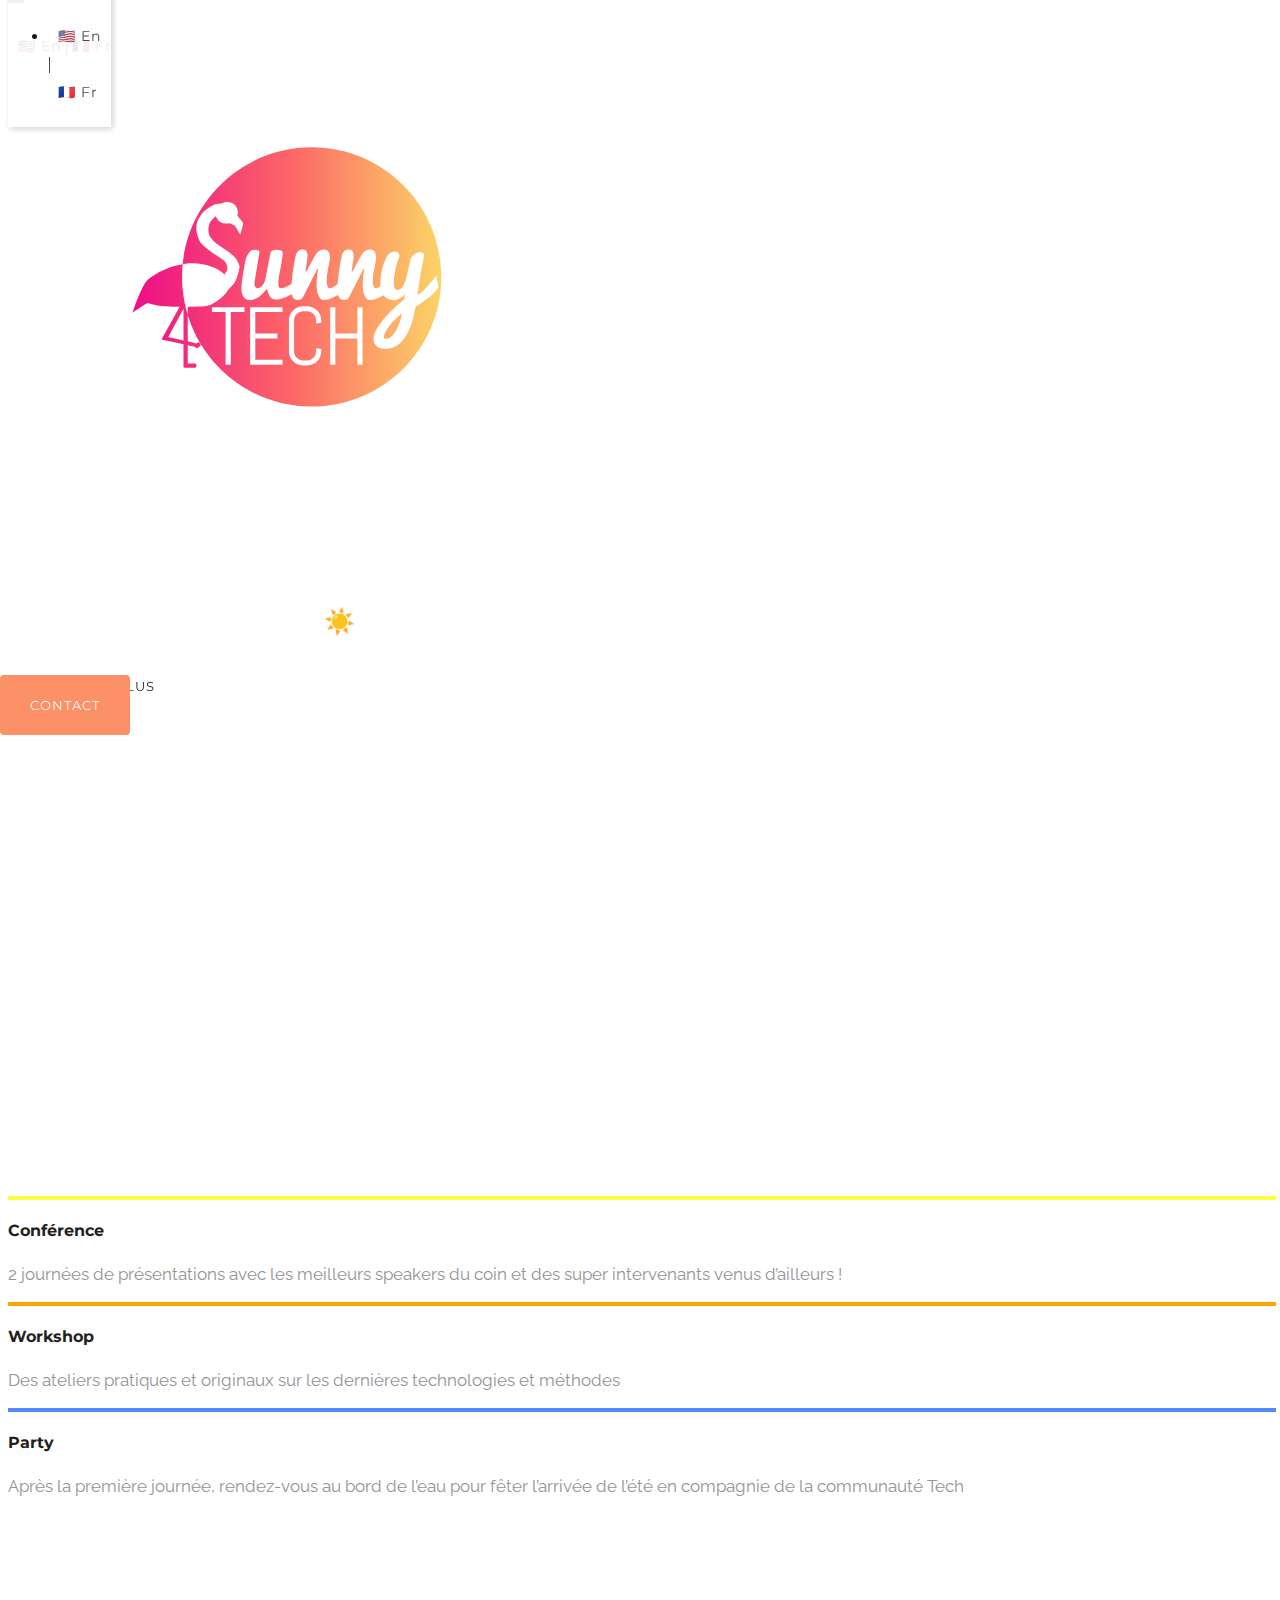
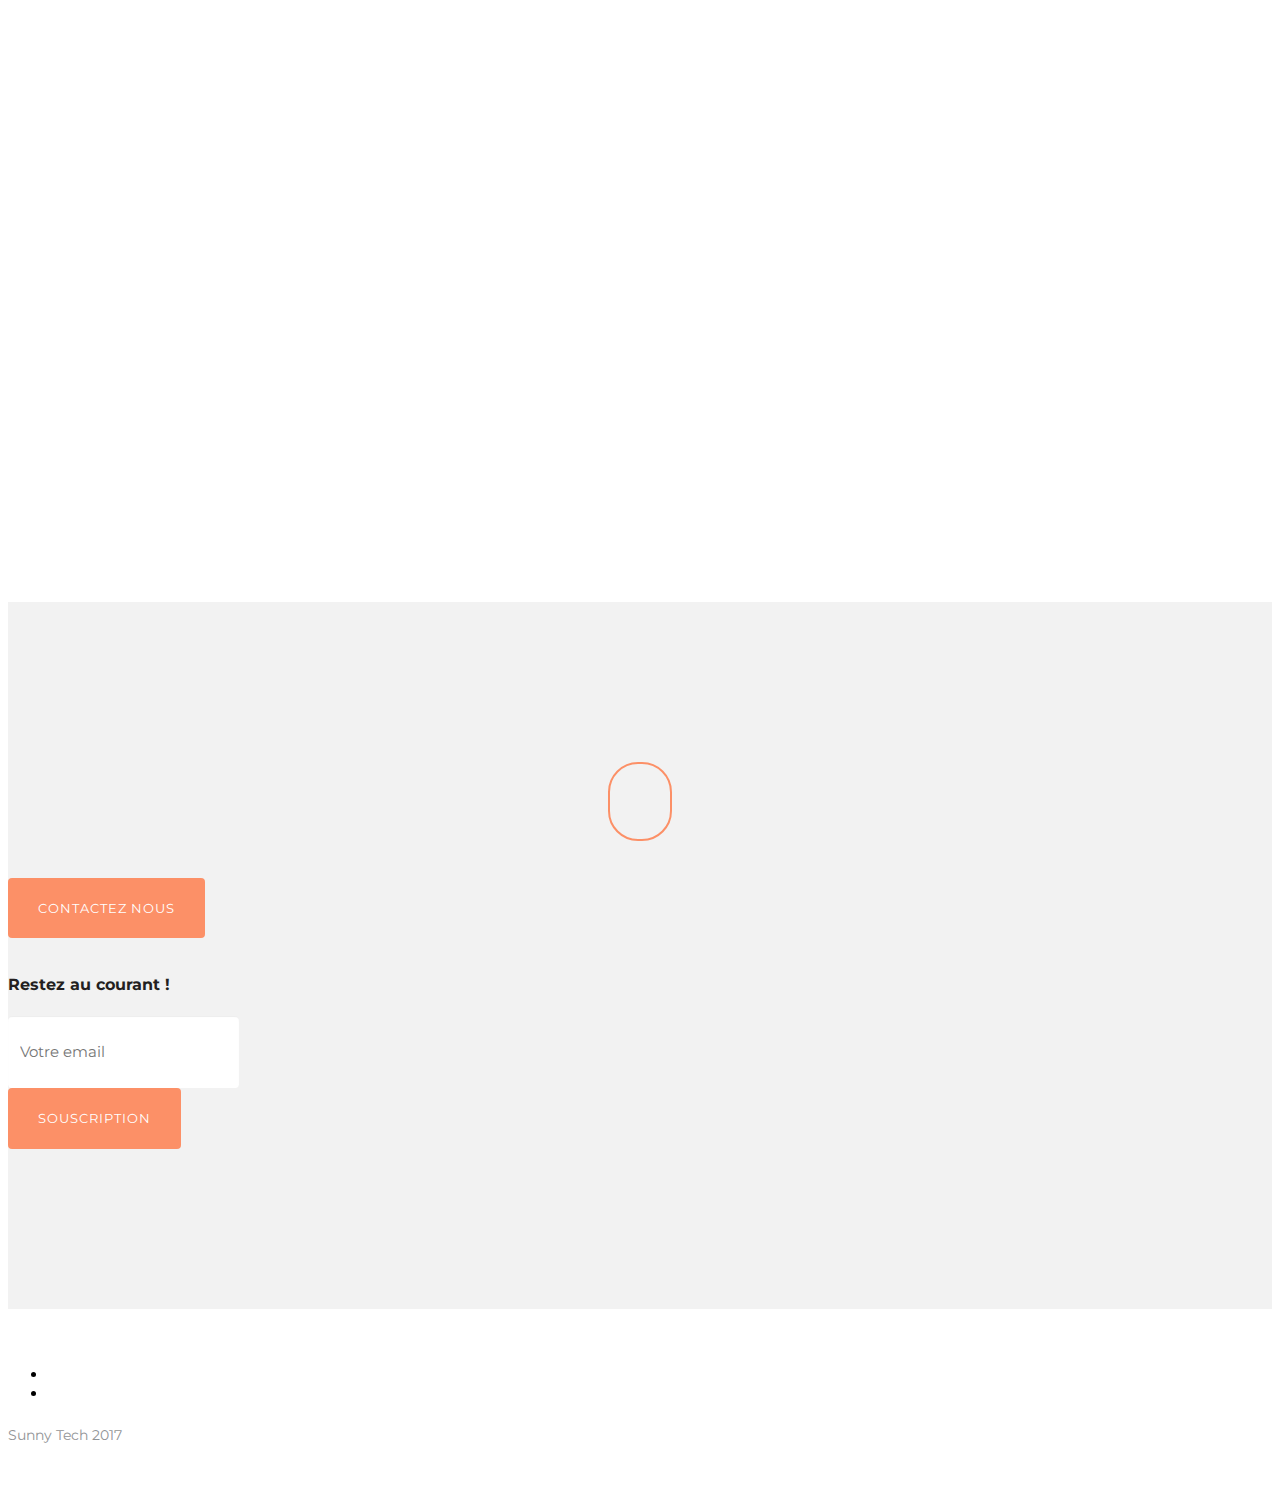
==== index.html @ 7f662dfb "Remove scrolling mouse icon" ====
<!DOCTYPE html>
<html lang="fr"><head>
  <meta charset="utf-8">
  <title>Sunny Tech 2018</title>
  <meta name="keywords" content="">
  <meta name="description" content="">
  <meta name="viewport" content="width=device-width, initial-scale=1.0, maximum-scale=1.0, user-scalable=no">

  <meta property="og:title" content="Sunny Tech Event">
	<meta property="og:type" content="website">
	<meta property="og:url" content="">
	<meta property="og:site_name" content="">
	<meta property="og:description" content="">

  <!-- Styles -->
  <link rel="stylesheet" href="css/font-awesome.min.css">
  <link rel="stylesheet" href="css/animate.css">
  <link href='http://fonts.googleapis.com/css?family=Raleway:400,100,200,300,500,600,700,800,900|Montserrat:400,700' rel='stylesheet' type='text/css'>


  <link rel="stylesheet" href="css/bootstrap.min.css">
  <link rel="stylesheet" href="css/main.css">

  <script src="js/modernizr-2.7.1.js"></script>

</head>

<body>


    <div class="navbar navbar-inverse navbar-fixed-top">
      <div class="container">
        <div class="navbar-header">
          <button type="button" class="navbar-toggle" data-toggle="collapse" data-target=".navbar-collapse">
            <span class="icon-bar"></span>
            <span class="icon-bar"></span>
            <span class="icon-bar"></span>
          </button>
          <a class="logo" href="index.html"><img height="72px" src="img/sunny-tech-logo-version1.svg" alt="Logo"></a>
        </div>
        <div class="navbar-collapse collapse">
          <ul class="nav navbar-nav navbar-right" style="margin-top:13px">
            <li><a href="#lang-en" class="link" onclick="window.lang.change('en'); return false;">🇺🇸 En</a> | <a  class="link" href="#lang-fr" onclick="window.lang.change('fr'); return false;">🇫🇷 Fr</a></li>
          </ul>
        </div><!--/.navbar-collapse -->
      </div>
    </div>

    <header>
      <div class="container">
        <div class="row">
          <div class="col-xs-6">
          </div>
          <div class="col-xs-6 signin text-right navbar-nav">
            <a href="#lang-en"  class="link" onclick="window.lang.change('en'); return false;">🇺🇸 En</a> | <a  class="link" href="#lang-fr" onclick="window.lang.change('fr'); return false;">🇫🇷 Fr</a>
          </div>
        </div>

        <div class="row header-info">
          <div class="col-sm-10 col-sm-offset-1 text-center">

            <a href="index.html"><img class="main-logo" src="img/sunny-tech-logo-version1.svg" alt="Logo" width="600px" height="500px" style="margin-top: -50px; filter: drop-shadow(0px 0px 14px rgba(255,255,255, 0.6));"></a>
            <br />
            <p lang="fr" class="lead wow fadeIn value-proposition" data-wow-delay="0.5s" data-lang-token="value-proposition">Une conférence conviviale dédiée à la découverte et aux passionnés de la tech</p>
            <p lang="fr" class="lead wow fadeIn value-proposition" data-wow-delay="0.5s" data-lang-token="conf-date">28-29 juin 2018, Montpellier ☀️</p>
            <br />

            <div class="row">
              <div class="col-md-8 col-md-offset-2 col-sm-10 col-sm-offset-1">
                <div class="row">
                  <div class="col-xs-6 text-right wow fadeInUp" data-wow-delay="1s">
                    <a lang="fr" href="#main-info" data-lang-token="more-info" class="btn btn-secondary btn-lg scroll">En savoir plus</a>
                  </div>
                  <div class="col-xs-6 text-left wow fadeInUp" data-wow-delay="1.4s">
                    <a lang="fr" href="#invite" data-lang-token="contact" class="btn btn-primary btn-lg scroll">Contact</a>
                  </div>
                </div><!--End Button Row-->
              </div>
            </div>

          </div>
        </div>
      </div>
    </header>

    <section id="main-info" class="pad-xl">
	    <div class="container">
		    <div class="row">
			    <div class="col-sm-4 wow fadeIn" data-wow-delay="0.4s">
				    <hr class="line yellow">
            <h3 lang="fr" data-lang-token="conf">Conférence</h3>
				    <p lang="fr" data-lang-token="conf-text">2 journées de présentations avec les meilleurs speakers du coin et des super intervenants venus d’ailleurs !</p>
			    </div>
			    <div class="col-sm-4 wow fadeIn" data-wow-delay="0.8s">
				    <hr  class="line orange">
				    <h3 lang="fr" data-lang-token="workshop">Workshop</h3>
				    <p lang="fr" data-lang-token="workshop-text">Des ateliers pratiques et originaux sur les dernières technologies et méthodes</p>
			    </div>
			    <div class="col-sm-4 wow fadeIn" data-wow-delay="1.2s">
				    <hr  class="line blue">
				    <h3 lang="fr" data-lang-token="party">Party</h3>
				    <p lang="fr" data-lang-token="party-text">Après la première journée, rendez-vous au bord de l’eau pour fêter l’arrivée de l’été en compagnie de la communauté Tech</p>
			    </div>
		    </div>
	    </div>
    </section>


    <section id="cfp" class="pad-lg">
      <div class="container">
        <div class="row margin-40">
          <div class="col-sm-8 col-sm-offset-2 text-center">
            <h2 lang="fr" data-lang-token="cfp" class="white">CFP</h2>
            <p lang="fr" data-lang-token="cfp-text" class="white">Coming soon.</p>
          </div>
        </div>
      </div>
    </section>


    <section id="invite" class="pad-lg light-gray-bg">
      <div class="container">
        <div class="row">
          <div class="col-sm-8 col-sm-offset-2 text-center">
            <i class="fa fa-envelope-o margin-40"></i>
            <br />

            <div class="row">
              <div class="col-sm-8 col-sm-offset-2 col-md-6 col-md-offset-3">
                <a lang="fr" href="mailto:contact@sunnytech.io" class="btn btn-primary btn-lg scroll" data-lang-token="contact-us">Contactez nous</a>
              </div>
            </div><!--End Form row-->

            <br />
            <br />

            <div class="row">


                <h3 lang="fr" data-lang-token="news" class="black">Restez au courant !</h2>


                <form method="post" id="mc-embedded-subscribe-form" name="mc-embedded-subscribe-form" class="validate" target="_blank">

                  <div id="mc_embed_signup1" class="col-xs-12 col-sm-6 col-sm-offset-1 ">
                      <div id="mc_embed_signup_scroll">
                        <input type="email" value="" name="EMAIL" class="email form-control" id="mc-email" placeholder="Votre email" required>
                        <!-- real people should not fill this in and expect good things - do not remove this or risk form bot signups-->
                        <div style="position: absolute; left: -5000px;" aria-hidden="true">
                          <input type="text" name="b_bc52bec3c758ad9f9e5b5bce7_d9ed0e9aab" tabindex="-1" value="">
                        </div>
                      </div>
                  </div>


                  <div id="mc_embed_signup2" class="col-xs-12 col-sm-4 ">
                    <input type="submit" lang="fr" class="btn btn-primary btn-lg" value="Souscription" name="subscribe" id="mc-embedded-subscribe">
                  </div>

                  <div id="result" class="col-xs-12 col-sm-10 col-sm-offset-1" style="display:none;"></div>

                </form>

                <!--End mc_embed_signup-->
              </div><!--End Form row-->
            </form>
          </div>
        </div>
      </div>
    </section>

    <footer>
      <div class="container">

        <div class="row">
          <div class="col-sm-8 margin-20">
            <ul class="list-inline social">
              <li><a href="#"><i class="fa fa-twitter"></i></a></li>
              <li><a href="#"><i class="fa fa-facebook"></i></a></li>
            </ul>
          </div>

          <div class="col-sm-4 text-right">
            <p><small>Sunny Tech 2017<br>
          </div>
        </div>

      </div>
    </footer>


    <!-- Javascript
    ================================================== -->
    <!-- Placed at the end of the document so the pages load faster -->
    <script src="https://ajax.googleapis.com/ajax/libs/jquery/1.11.0/jquery.min.js"></script>
    <script src="js/jquery-lang.js" charset="utf-8" type="text/javascript"></script>
    <script src="js/wow.min.js"></script>
    <script src="js/bootstrap.min.js"></script>
    <script src="js/jquery.ajaxchimp.js"></script>
    <script src="js/main.js"></script>

    <script type="text/javascript">
      // Create language switcher instance
      var lang = new Lang();
      lang.dynamic('en', 'js/langpacks/en.json');
      lang.init({
        defaultLang: 'fr'
      });
    </script>

    </body>
</html>
---- css/main.css ----
/*!
 * SNOW Landing Page Theme
 *
 * Created by Visual Soldiers
 * Visit us at http://www.visualsoldiers.com
 *
 * Handcrafted with love in Atlanta!
 */


/* ==========================================================================
   Global styles
   ========================================================================== */
h1, h2, h3, h4, h5, h6, p, .btn, .navbar-nav a, .form-control, .list-inline, small, #pricing {
  font-family: 'Montserrat', sans-serif;
}

p, .lead {
	font-family: 'Raleway', sans-serif;
}

h1 {
  font-size: 55px;
  line-height: 55px;
  letter-spacing: -1px;
  color: #ffffff;
  font-weight: 700;
}

h2 {
  font-size: 40px;
  line-height: 40px;
  etter-spacing: -0.5px;
  color: #ffffff;
  font-weight: 700;
}

h3 {
  font-size: 16px;
  line-height: 30px;
  letter-spacing: 0px;
  color: #231f20;
  font-weight: 700;
}

.lead {
  font-size: 21px;
  line-height: 26px;
  color: #ffffff;
  font-weight: 400;
}

p {
  font-size: 17px;
  line-height: 22px;
  color: #929496;
  font-weight: 400;
}

/*------------------Utilities---------------------*/
a {
  color: inherit;
  font-weight: inherit;
  font-size: inherit;
  text-decoration: none;
}

a:hover, a:focus {
  text-decoration: none;
  color: #231f20;
  -webkit-transition: all 0.35s ease-in-out;
  -moz-transition: all 0.35s ease-in-out;
  -o-transition: all 0.35s ease-in-out;
  transition: all 0.35s ease-in-out;
}

.fa-lg {
  font-size: 1.33333em;
  line-height: 0.75em;
  vertical-align: -10%;
}

::selection {
	background: #231f20; /* Safari */
	color: #FFFFFF;
}
::-moz-selection {
	background: #231f20; /* Firefox */
	color: #FFFFFF;
}


/*------------------Buttons---------------------*/
.btn:focus {
  outline: 0px auto -webkit-focus-ring-color;
  outline: none;
}

.btn {
  text-transform: uppercase;
  border-radius: 4px;
  border: none;
}

.btn-lg {
  font-size: 13px;
  line-height: 1.33;
  padding: 22px 30px;
  font-weight: 400;
  letter-spacing: 1px;
}

.btn-sm {
  font-size: 11px;
  line-height: 1.33;
  padding: 10px 18px;
  font-weight: 400;
}

.btn-wide {
  width: 100%;
  font-size: 13px;
  line-height: 1.33;
  padding: 18px 28px;
  font-weight: 400;
  letter-spacing: 1px;
}

.btn-primary {
  background-color:#fc9067;
  color: #ffffff;
  -webkit-transition: all 0.35s ease-in-out;
  -moz-transition: all 0.35s ease-in-out;
  -o-transition: all 0.35s ease-in-out;
  transition: all 0.35s ease-in-out;
}

.btn-primary:hover, .btn-primary:focus, .btn-primary:active, .btn-primary.active {
  background-color: #ca7252;
  color: #ffffff;
}

.btn-secondary {
  background-color: #ffffff;
  color: #231f20;
  -webkit-transition: all 0.35s ease-in-out;
  -moz-transition: all 0.35s ease-in-out;
  -o-transition: all 0.35s ease-in-out;
  transition: all 0.35s ease-in-out;
}

.btn-secondary:hover, .btn-secondary:focus, .btn-secondary:active, .btn-secondary.active {
  background-color: #ededed;
  color: #231f20;
}




/*-----------------Margins------------------*/
.margin-0 {
    margin-bottom: 0 !important;
}
.margin-10 {
    margin-bottom: 10px !important;
}
.margin-15 {
    margin-bottom: 15px !important;
}
.margin-20 {
    margin-bottom: 20px !important;
}
.margin-30 {
    margin-bottom: 30px !important;
}
.margin-40 {
    margin-bottom: 40px !important;
}
.margin-50 {
    margin-bottom: 50px !important;
}
.margin-60 {
    margin-bottom: 60px !important;
}
.margin-70 {
    margin-bottom: 70px !important;
}
.margin-80 {
    margin-bottom: 80px !important;
}
.margin-90 {
    margin-bottom: 90px !important;
}
.margin-100 {
    margin-bottom: 100px !important;
}


/*-----------------Colors------------------*/

.black {
  color: #231f20;
}

.blue {
  color: #fc9067;
}

.white {
  color: #ffffff;
}

.black-bg {
  background: #231f20;
}

.blue-bg {
  background: #fc9067;
}

.white-bg {
  background: #ffffff;
}

.purple-bg {
	background: #6d3f96;
}



/* ==========================================================================
   Nav Styles
   ========================================================================== */

.navbar {
    border: 0px solid rgba(0, 0, 0, 0);
    box-shadow: 2px 2px 6px 0px rgba(0, 0, 0, 0.2);
    background: #ffffff;
    opacity: 0.9;
    margin: auto;
    min-height: 72px;
    padding-top: 0px;
    position: fixed;
    top: -72px;
    transition: top 0.4s ease 0s;
}

.navbar.open {
    top: 0;
}

.navbar-inverse .navbar-nav > li > a, .navbar-nav a {
    color: #333;
    font-size: 14px;
    letter-spacing: 1px;
}

.navbar-inverse .navbar-nav > li > a:hover {
    color: #666;
    opacity: 0.6;
}

.nav > li > a {
    position: relative;
    display: block;
    padding: 10px 10px;
}

.navbar-inverse .navbar-collapse, .navbar-inverse .navbar-form {
    border-color: #fc9067;
}

.navbar-inverse .navbar-toggle {
    border-color: transparent;
}



/* ==========================================================================
   Main styles
   ========================================================================== */
header {
  background: url(../img/mtp2.jpg) no-repeat center center;
  width: 100%;
  padding: 20px 10px 60px 10px;
  height: 100vh;
  overflow: hidden;
  background-size: cover;
  -webkit-background-size: cover;
  -moz-background-size: cover;
  -o-background-size: cover;
}

.header-info {
  position: absolute;
  width: 100%;
  left: 0;
  right: 0;
  margin-left: 0px;
  margin-top: 3%;
}

.signin {
  padding-top: 9px;
}

.main-logo {
  margin-top: -50px;
  filter: drop-shadow(0px 0px 14px rgba(255,255,255, 0.6));
}

.value-proposition {
  margin-top:10px;
  font-size: 25px;
}


.mouse-icon {
    border: 2px solid #fff;
    border-radius: 16px;
    display: block;
    height: 50px;
    margin: -100px auto 50px;
    position: relative;
    width: 30px;
    z-index: 10;
}
.mouse-icon .scroll {
    animation-delay: 0s;
    animation-duration: 1s;
    animation-iteration-count: infinite;
    animation-name: scrolling;
    animation-play-state: running;
    animation-timing-function: linear;
}
.mouse-icon .scroll {
    background: #fff none repeat scroll 0 0;
    border-radius: 10px;
    height: 10px;
    margin-left: auto;
    margin-right: auto;
    position: relative;
    top: 4px;
    width: 4px;
}
@keyframes scrolling {
0% {
    opacity: 0;
    top: 5px;
}
30% {
    opacity: 1;
    top: 10px;
}
100% {
    opacity: 0;
    top: 25px;
}
}

.pad-xl {
	padding: 200px 0px;
}

.pad-lg {
	padding: 160px 0px;
}

.pad-sm {
	padding: 80px 0px;
}

.pad-xs {
	padding: 30px 0px;
}



#be-the-first {
  background: url(../img/be-the-first-bg.jpg) #231f20 no-repeat center center fixed;
  min-height: 300px;
  -webkit-background-size: cover;
  -moz-background-size: cover;
  -o-background-size: cover;
  background-size: cover;
}

hr.line {
	width: 100%;
	border: 2px solid;
}

.orange {
	border-color: #fda603;
	color: #fda603;
}

.blue {
	border-color: #5489fd;
	color: #5489fd
}

.yellow {
	border-color: #fcff43;
	color: #fcff43;
}

.iphone {
    position: relative;
    height: 200px;
}

.iphone img {
    margin: 0 auto;
    position: absolute;
    left: 0;
    right: 0;
    width: 100%;
    max-width: 440px;
}


#invite {
  background: #f2f2f2;
}

.fa-envelope-o {
  color: #fc9067;
  font-size: 22px;
  display: block;
  padding-top: 15px;
  width: 60px;
  height: 60px;
  border: 2px solid #fc9067;
  -moz-border-radius: 30px;
  -o-border-radius: 30px;
  -webkit-border-radius: 30px;
  border-radius: 30px;
  margin: auto;
}



.news-container {
  padding: 10px 0px 20px;
  border-bottom: 1px dotted #d9d9d9;
}

.news-img {
  padding-right: 20px;
}

footer {
  background: #ffffff;
  padding: 40px 0px;
}

.social li a:hover {
  opacity: 0.5;
}



/*---------------Pricing Tables-------------------*/


#pricing {
  background: #fc9067;
}

.pricing-container {
  padding-left: 0px;
  padding-right: 0px;
}

.pricing-table {
  background: transparent;
  margin-bottom: 50px;
  margin-top: 0px;
  -webkit-transition: all 0.25s ease-in-out;
  -moz-transition: all 0.25s ease-in-out;
  -o-transition: all 0.25s ease-in-out;
  transition: all 0.25s ease-in-out;
}
.pricing-table.active {
  box-shadow: 0px 0px 12px rgba(41,46,50,0.6);
  position: absolute;
  margin: auto;
  z-index: 200;
  border-top-left-radius: 10px;
  border-top-right-radius: 10px;
}

.pricing-table:hover {
  margin-top: -10px;
  -webkit-transition: all 0.25s ease-in-out;
  -moz-transition: all 0.25s ease-in-out;
  -o-transition: all 0.25s ease-in-out;
  transition: all 0.25s ease-in-out;
}

.pricing-table li {
  padding-left: 20px;
  padding-right: 20px;
}

.headline {
  background: #231f20;
  color: #FFFFFF;
  padding: 10px;
  border-top-left-radius: 10px;
  border-top-right-radius: 10px;
}

.price {
    background: none repeat scroll 0 0 #231f20;
    color: #FFFFFF;
    font-size: 32px;
    font-weight: bold;
    padding-bottom: 20px;
    padding-top: 20px;
}


.pricing-table:hover li.price  {
  background: #303236;
  -webkit-transition: all 0.85s ease-in-out;
  -moz-transition: all 0.85s ease-in-out;
  -o-transition: all 0.85s ease-in-out;
  transition: all 0.85s ease-in-out;
}

.price small {
  font-weight: 300;
  color: #929496;
}

.info {
  padding-top: 20px;
  padding-bottom: 20px;
  font-weight: 300;
  font-size: 13px;
  color: #929496;
  background: #ffffff;
}

.features {
  color: #231f20;
  font-weight: bold;
  padding-top: 12px;
  padding-bottom: 15px;
  border-bottom: 1px dotted #E8EAEA;
  background: #ffffff
}

.features.first {
  border-top: 1px dotted #E8EAEA;
}

.features.last {
  padding-top: 17px;
  padding-bottom: 20px;
}

.features.last a {
	color: #fc9067;
	font-size: 14px;
	letter-spacing: 1px;
}

.pricing-container .btn {
    border-radius: 0;
}




/* ==========================================================================
   Form styles
   ========================================================================== */
.form-control {
    background-color: #FFFFFF;
    background-image: none;
    border: 0px solid transparent;
    border-radius: 4px;
    box-shadow: 0 1px 1px rgba(0, 0, 0, 0.075) inset;
    color: #929496;
    display: block;
    font-size: 15px;
    height: 60px;
    line-height: 1.42857;
    padding: 6px 12px;
    transition: border-color 0.15s ease-in-out 0s, box-shadow 0.15s ease-in-out 0s;
}

.form-control::-moz-placeholder {
    color: #d9d9d9;
    font-size: 15px;
    opacity: 1;
}

.form-control::-webkit-placeholder, .form-control::-o-placeholder {
    color: #d9d9d9;
    font-size: 15px;
    opacity: 1;
}

.form-control::-o-placeholder {
    color: #d9d9d9;
    font-size: 15px;
    opacity: 1;
}


#mc_embed_signup2 {
  margin-top: 20px;
}

/* ==========================================================================
   Mobile styles
   ========================================================================== */

/* Landscape phones and down */
@media (max-width: 480px) {
  .btn-lg {
    font-size: 12.5px;
    line-height: 1.33;
    padding: 16px 13px;
    letter-spacing: 0px;
  }
  .btn-wide {
    width: 100%;
    font-size: 12.5px;
    line-height: 1.33;
    padding: 16px 13px;
    letter-spacing: 0px;
  }
  #be-the-first {
      background-attachment: scroll;
  }
}


/* Landscape phone to portrait tablet */
@media (min-width: 481px) and (max-width: 767px) {

#be-the-first {
      background-attachment: scroll;
  }

}


/* Portrait tablet to landscape and desktop */
@media (min-width: 768px) and (max-width: 991px) {

#be-the-first {
      background-attachment: scroll;
  }

}

/* desktop */
@media (min-width: 768px) {

#mc_embed_signup2 {
  margin-top: 0;
}


}



/* Desktops and laptops ----------- */
@media (min-width: 992px) and (max-width: 1199px) {

}



/* Large screens ----------- */
@media (min-width: 1200px) and (max-width: 3000px) {

}
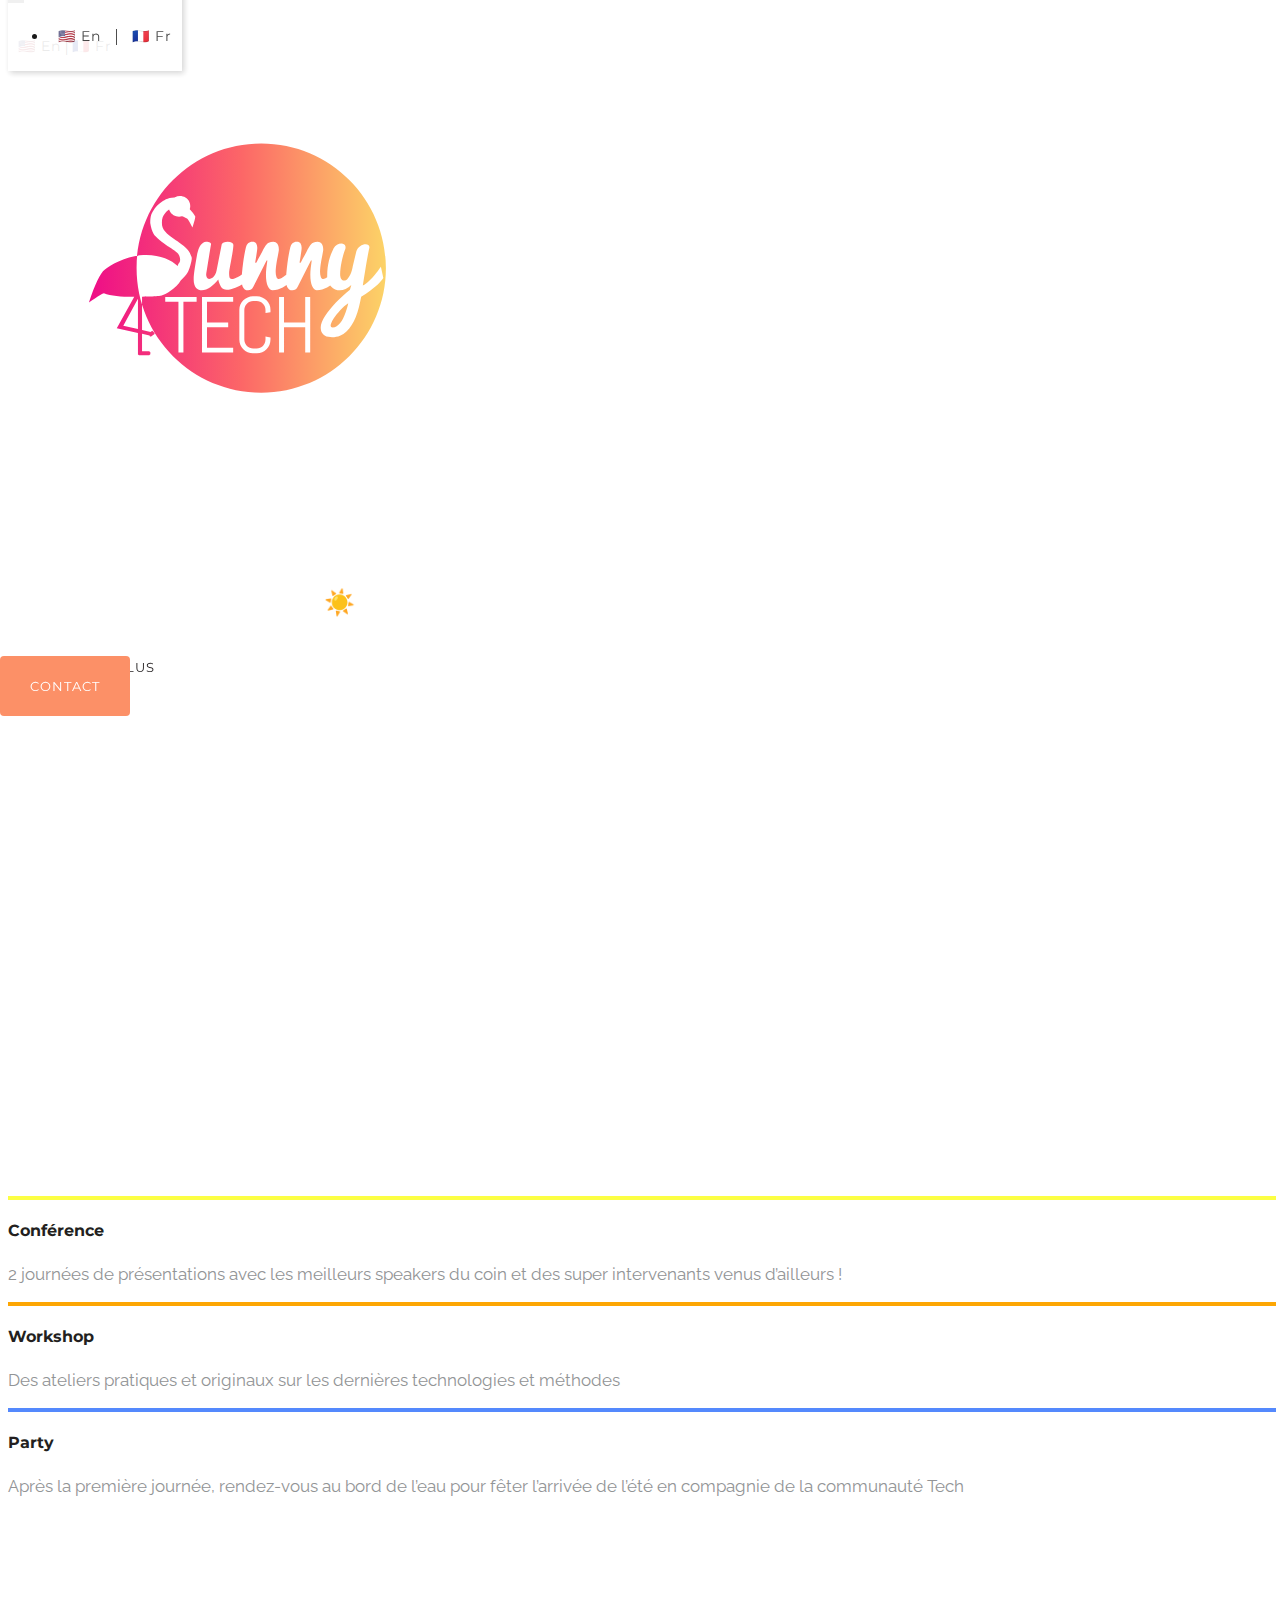
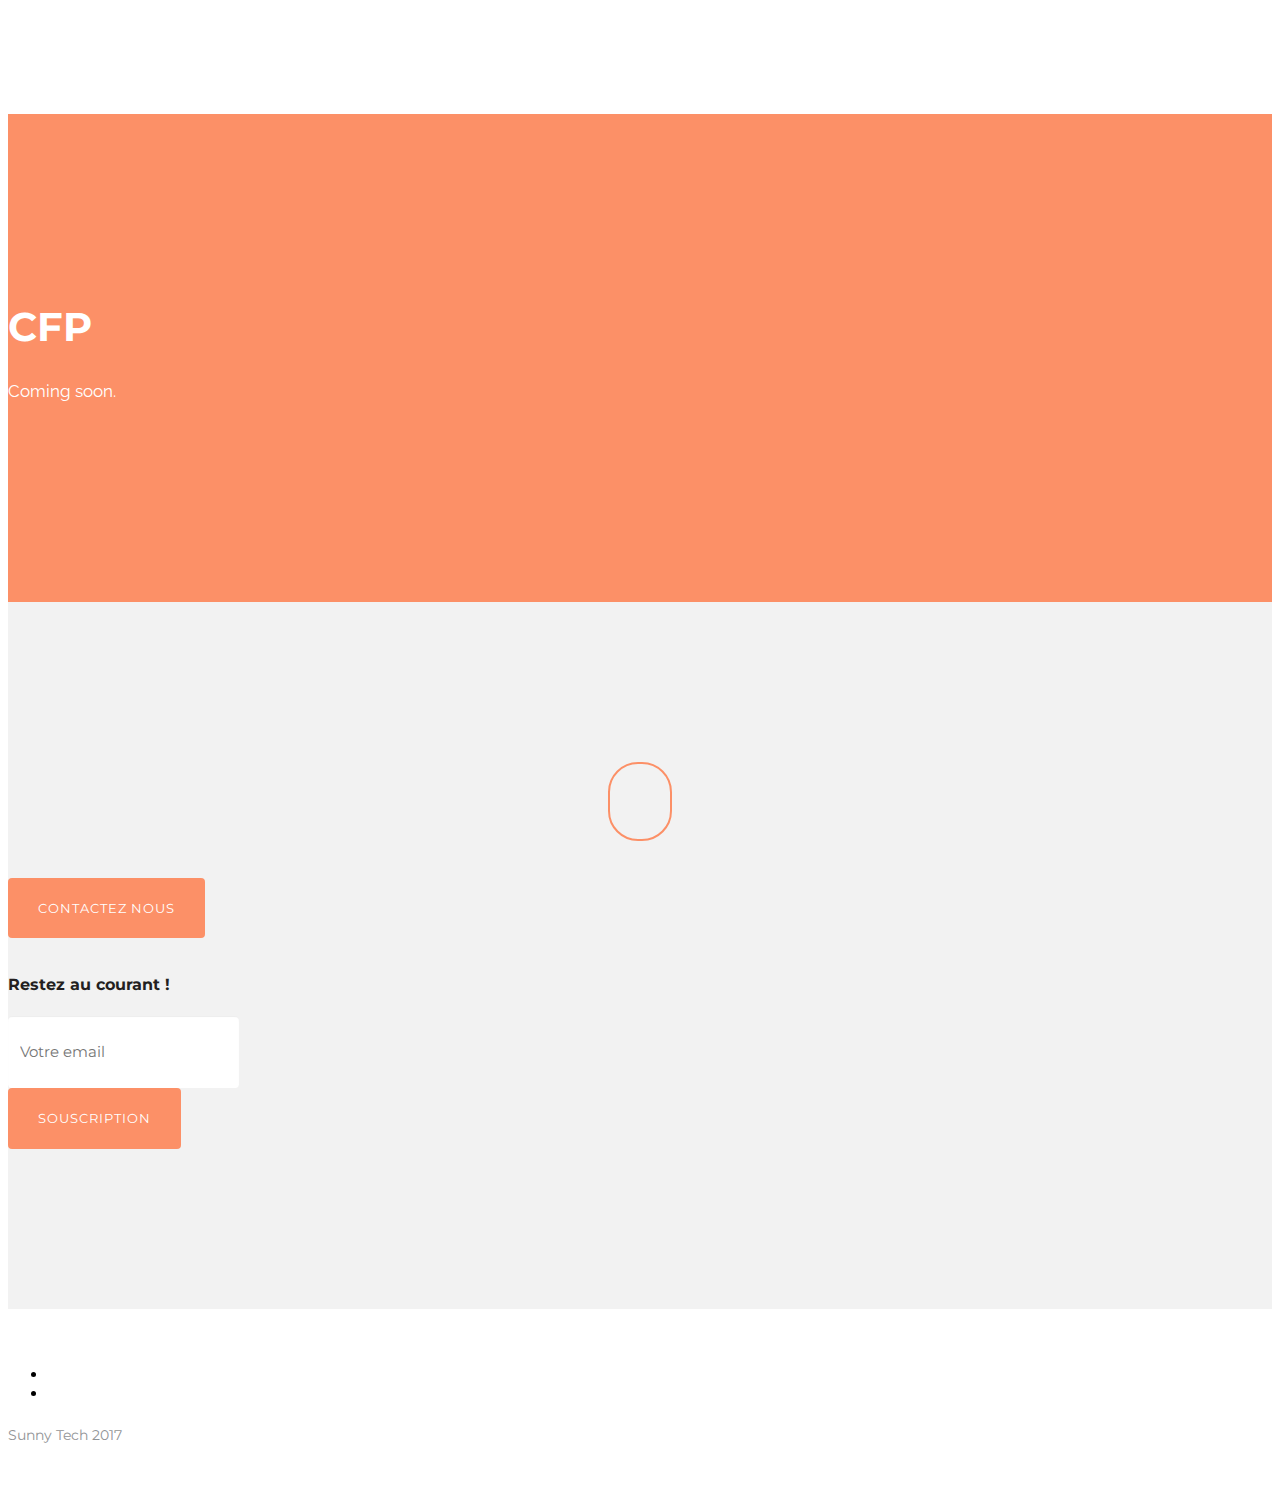
==== commit 8a4677f7: "Fix mobile display" ====
--- a/index.html
+++ b/index.html
@@ -59,7 +59,7 @@
         <div class="row header-info">
           <div class="col-sm-10 col-sm-offset-1 text-center">
 
-            <a href="index.html"><img class="main-logo" src="img/sunny-tech-logo-version1.svg" alt="Logo" width="600px" height="500px" style="margin-top: -50px; filter: drop-shadow(0px 0px 14px rgba(255,255,255, 0.6));"></a>
+            <a href="index.html"><img class="main-logo" src="img/sunny-tech-logo-version1.svg" alt="Logo"style="margin-top: -50px; filter: drop-shadow(0px 0px 14px rgba(255,255,255, 0.6));"></a>
             <br />
             <p lang="fr" class="lead wow fadeIn value-proposition" data-wow-delay="0.5s" data-lang-token="value-proposition">Une conférence conviviale dédiée à la découverte et aux passionnés de la tech</p>
             <p lang="fr" class="lead wow fadeIn value-proposition" data-wow-delay="0.5s" data-lang-token="conf-date">28-29 juin 2018, Montpellier ☀️</p>
--- a/css/main.css
+++ b/css/main.css
@@ -314,6 +314,10 @@
   font-size: 25px;
 }
 
+.link {
+  display: inline-block !important;
+}
+
 
 .mouse-icon {
     border: 2px solid #fff;
@@ -459,6 +463,9 @@
   opacity: 0.5;
 }
 
+#cfp {
+  background: #fc9067;
+}
 
 
 /*---------------Pricing Tables-------------------*/
@@ -688,3 +695,4 @@
 
 
 
+.main-logo { max-width: 500px; width:100%; }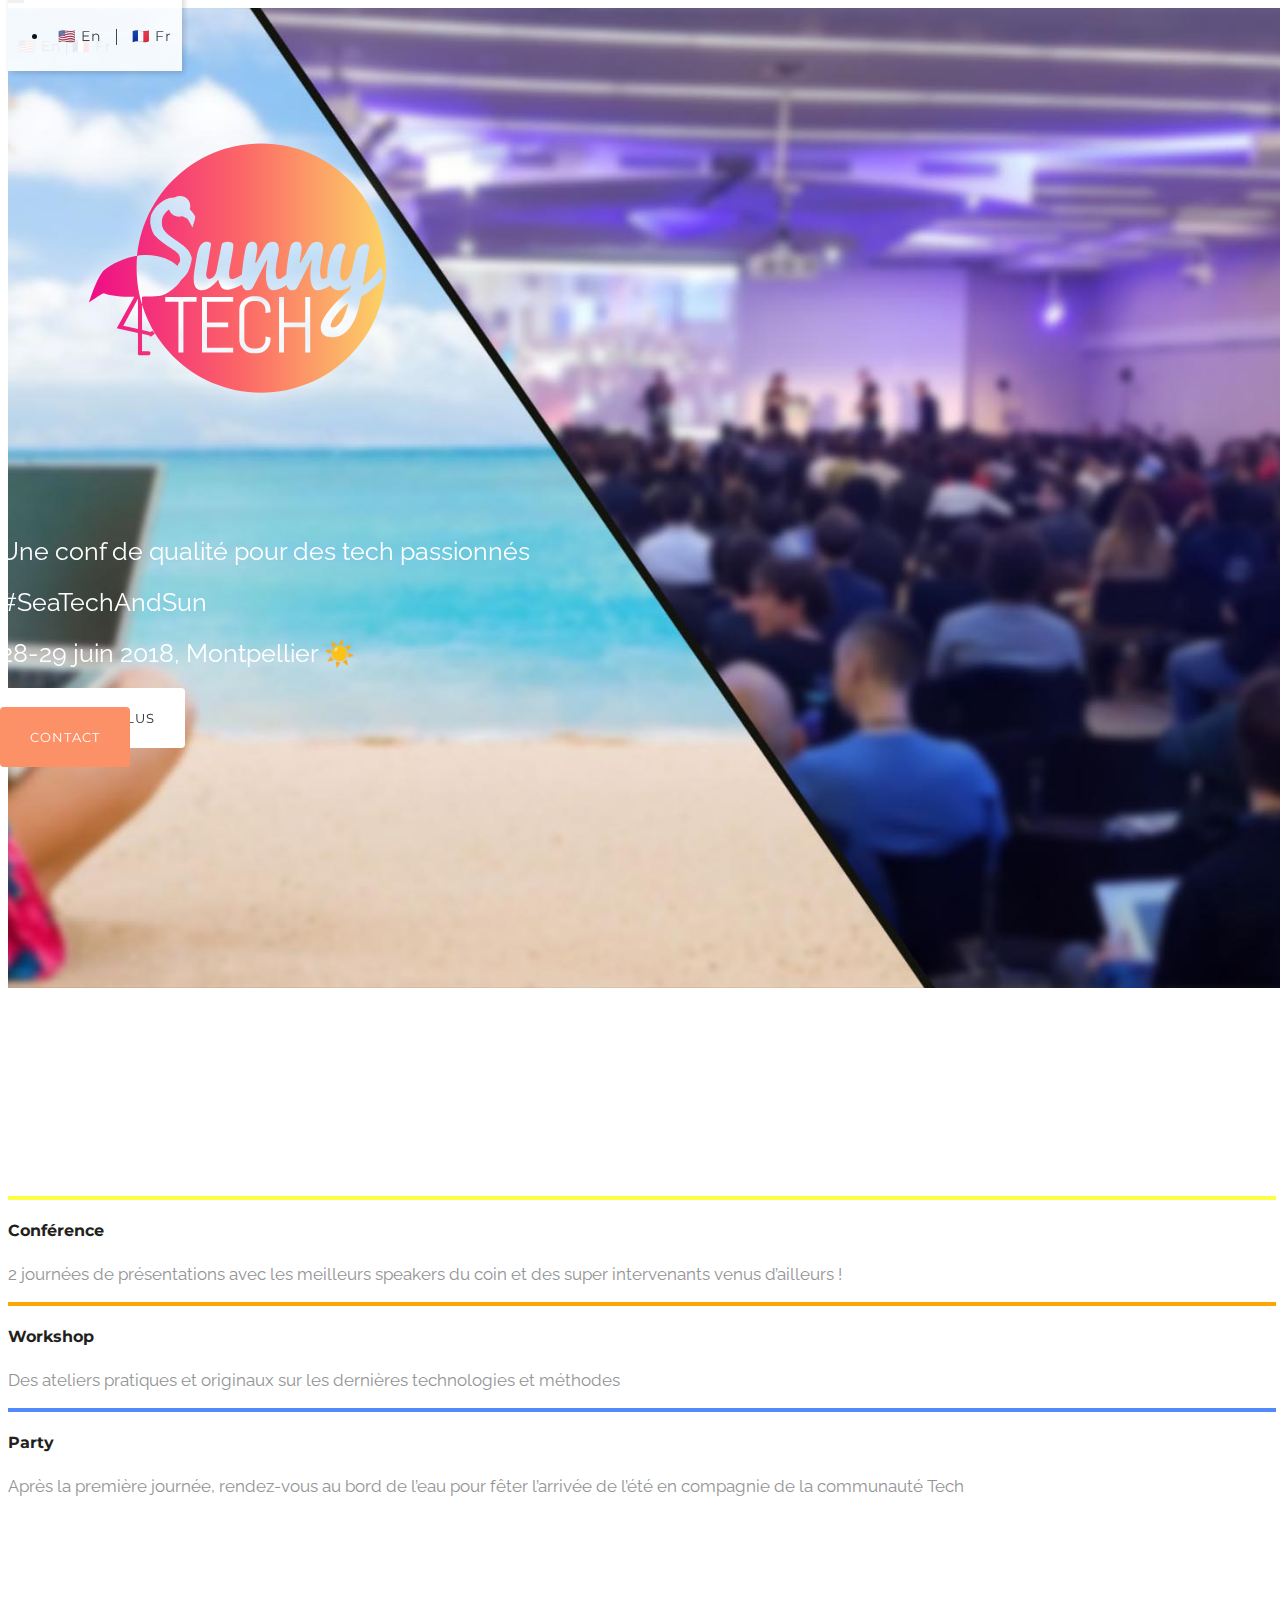
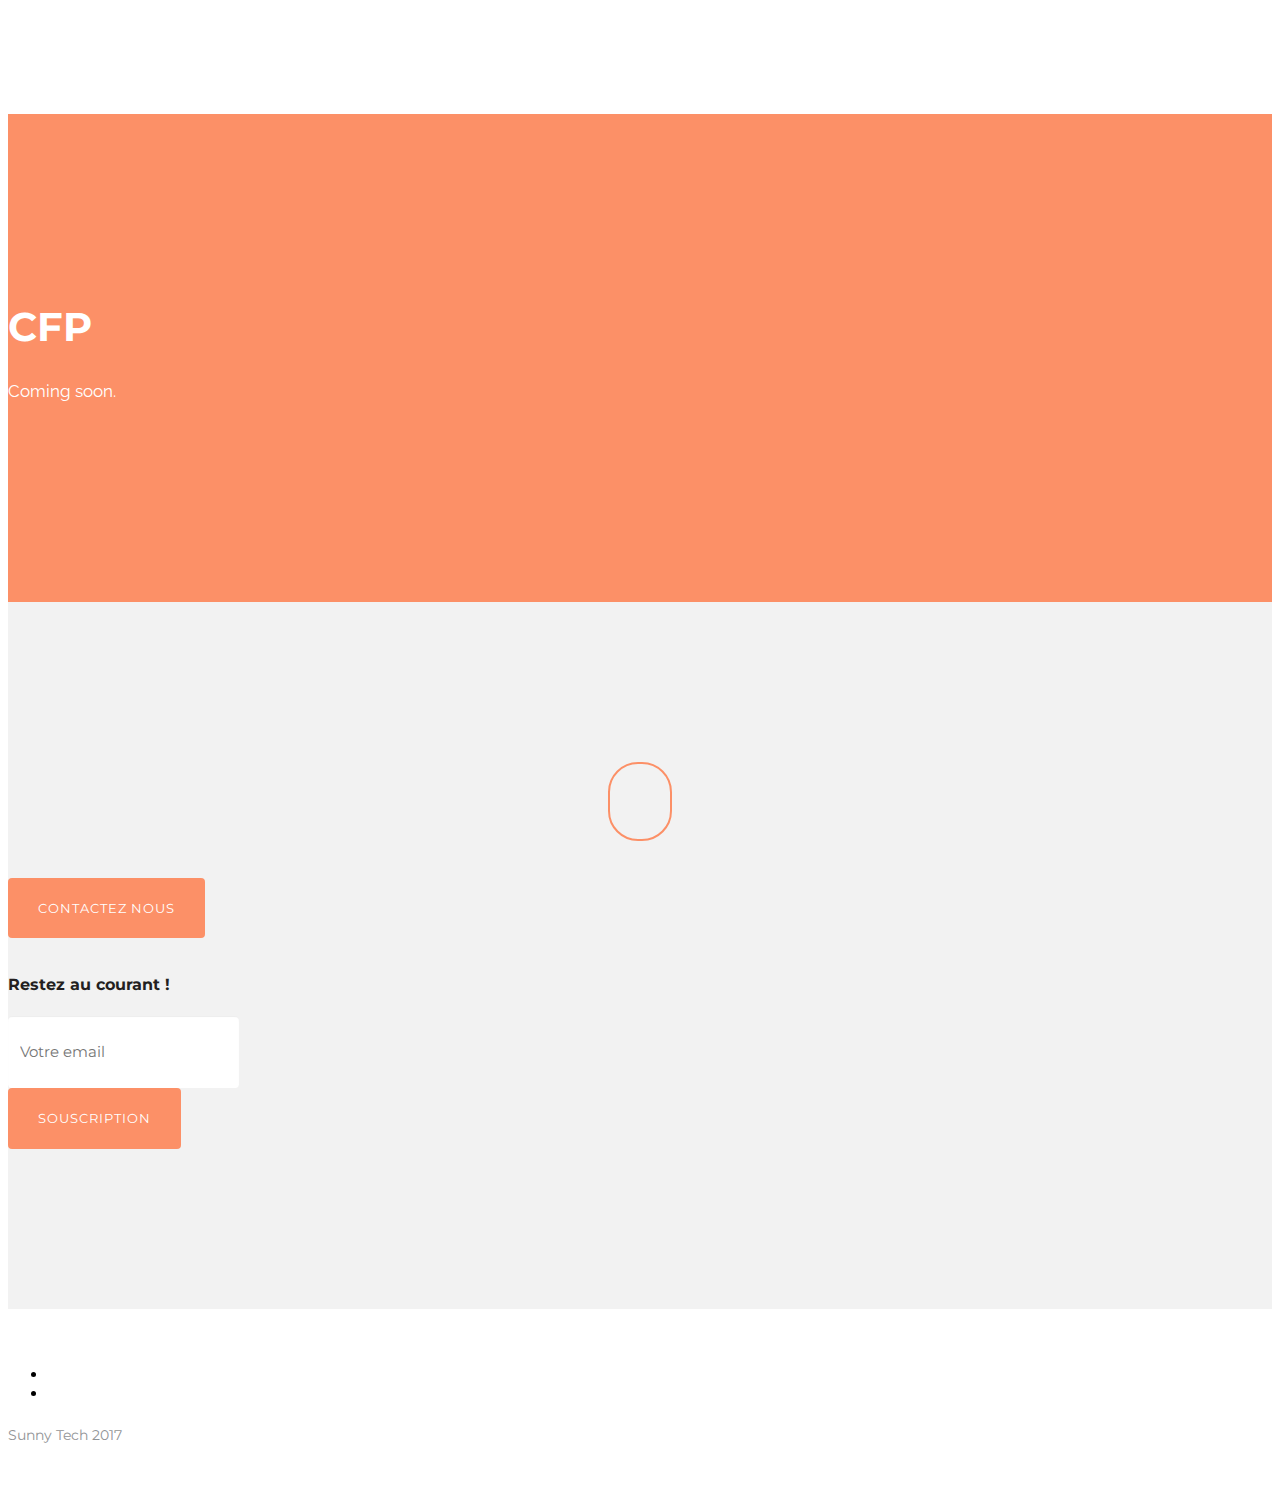
==== commit f43bd2fc: "Change image and baseline" ====
--- a/index.html
+++ b/index.html
@@ -61,8 +61,9 @@
 
             <a href="index.html"><img class="main-logo" src="img/sunny-tech-logo-version1.svg" alt="Logo"style="margin-top: -50px; filter: drop-shadow(0px 0px 14px rgba(255,255,255, 0.6));"></a>
             <br />
-            <p lang="fr" class="lead wow fadeIn value-proposition" data-wow-delay="0.5s" data-lang-token="value-proposition">Une conférence conviviale dédiée à la découverte et aux passionnés de la tech</p>
-            <p lang="fr" class="lead wow fadeIn value-proposition" data-wow-delay="0.5s" data-lang-token="conf-date">28-29 juin 2018, Montpellier ☀️</p>
+            <p lang="fr" class="lead wow fadeIn value-proposition" data-wow-delay="0.2s" data-lang-token="value-proposition">Une conf de qualité pour des tech passionnés</p>
+            <p lang="fr" class="lead wow fadeIn value-proposition" data-wow-delay="0.4s">#SeaTechAndSun</p>
+            <p lang="fr" class="lead wow fadeIn value-proposition" data-wow-delay="0.6s" data-lang-token="conf-date">28-29 juin 2018, Montpellier ☀️</p>
             <br />
 
             <div class="row">
@@ -71,7 +72,7 @@
                   <div class="col-xs-6 text-right wow fadeInUp" data-wow-delay="1s">
                     <a lang="fr" href="#main-info" data-lang-token="more-info" class="btn btn-secondary btn-lg scroll">En savoir plus</a>
                   </div>
-                  <div class="col-xs-6 text-left wow fadeInUp" data-wow-delay="1.4s">
+                  <div class="col-xs-6 text-left wow fadeInUp" data-wow-delay="1.2s">
                     <a lang="fr" href="#invite" data-lang-token="contact" class="btn btn-primary btn-lg scroll">Contact</a>
                   </div>
                 </div><!--End Button Row-->
--- a/css/main.css
+++ b/css/main.css
@@ -280,7 +280,7 @@
    Main styles
    ========================================================================== */
 header {
-  background: url(../img/mtp2.jpg) no-repeat center center;
+  background: url(../img/img3.jpg) no-repeat center center;
   width: 100%;
   padding: 20px 10px 60px 10px;
   height: 100vh;
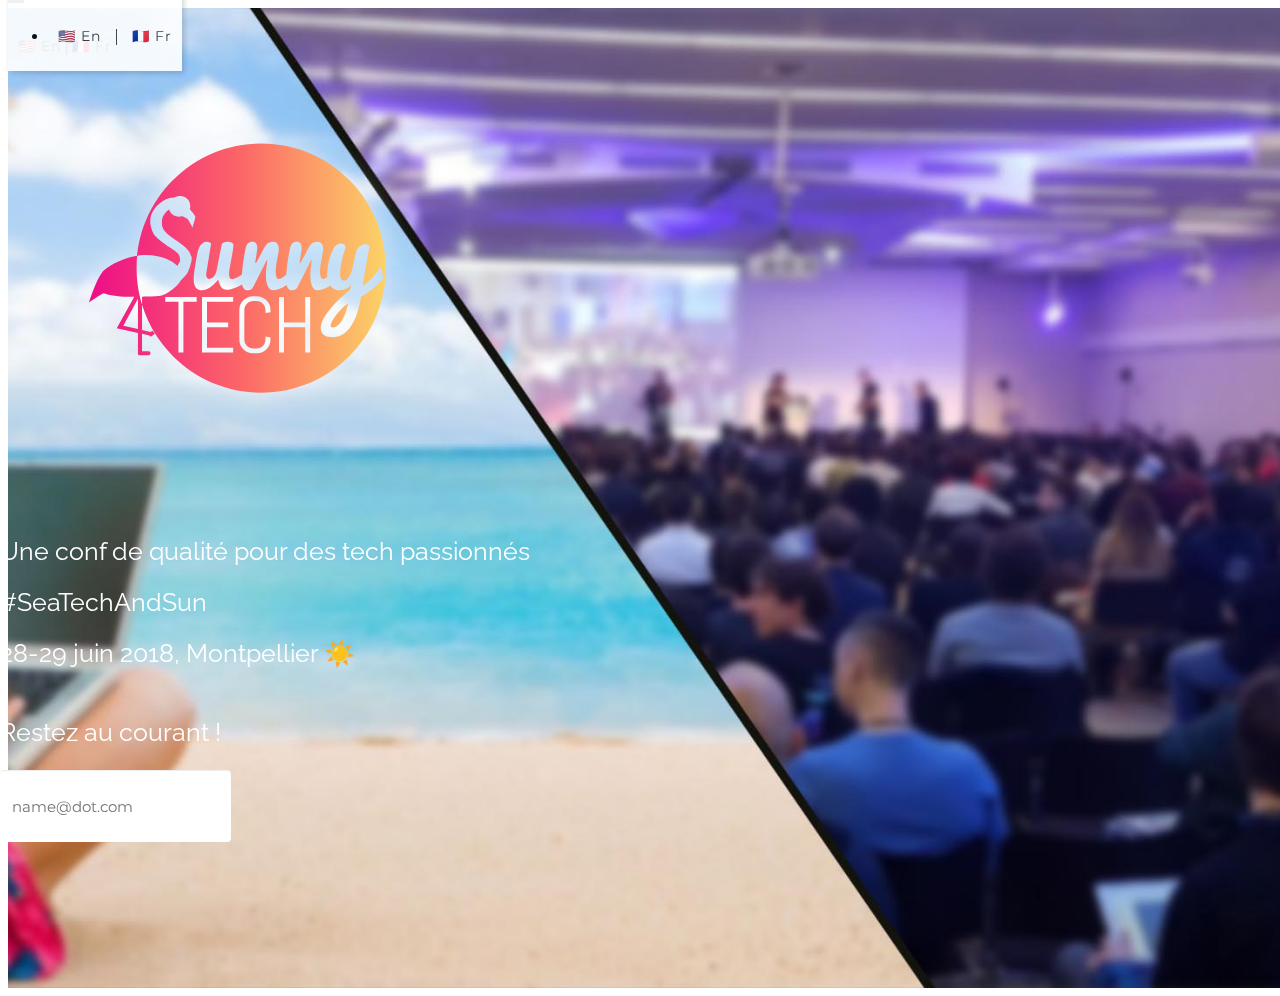
==== commit 1f8d3f54: "Remove other part" ====
--- a/index.html
+++ b/index.html
@@ -66,129 +66,36 @@
             <p lang="fr" class="lead wow fadeIn value-proposition" data-wow-delay="0.6s" data-lang-token="conf-date">28-29 juin 2018, Montpellier ☀️</p>
             <br />
 
+
             <div class="row">
-              <div class="col-md-8 col-md-offset-2 col-sm-10 col-sm-offset-1">
+              <div class=" col-sm-6 col-sm-offset-3 col-md-4 col-md-offset-4"  data-wow-delay="0.8s" >
                 <div class="row">
-                  <div class="col-xs-6 text-right wow fadeInUp" data-wow-delay="1s">
-                    <a lang="fr" href="#main-info" data-lang-token="more-info" class="btn btn-secondary btn-lg scroll">En savoir plus</a>
-                  </div>
-                  <div class="col-xs-6 text-left wow fadeInUp" data-wow-delay="1.2s">
-                    <a lang="fr" href="#invite" data-lang-token="contact" class="btn btn-primary btn-lg scroll">Contact</a>
-                  </div>
+
+                        <h3 lang="fr" data-lang-token="news" class="lead wow fadeIn value-proposition">Restez au courant !</h2>
+
+                    <form method="post" id="mc-embedded-subscribe-form" name="mc-embedded-subscribe-form" class="validate" target="_blank">
+
+                      <div id="mc_embed_signup1" class="col-xs-12 col-sm-12">
+
+
+                          <div id="mc_embed_signup_scroll">
+                            <input type="email" value="" name="EMAIL" class="email form-control" id="mc-email" placeholder="name@dot.com" required>
+                            <!-- real people should not fill this in and expect good things - do not remove this or risk form bot signups-->
+                            <div style="position: absolute; left: -5000px;" aria-hidden="true">
+                              <input type="text" name="b_bc52bec3c758ad9f9e5b5bce7_d9ed0e9aab" tabindex="-1" value="">
+                            </div>
+                          </div>
+                      </div>
+                      <div id="result" class="col-xs-12 col-sm-10 col-sm-offset-1" style="display:none;"></div>
+
+                    </form>
                 </div><!--End Button Row-->
               </div>
             </div>
-
           </div>
         </div>
       </div>
     </header>
-
-    <section id="main-info" class="pad-xl">
-	    <div class="container">
-		    <div class="row">
-			    <div class="col-sm-4 wow fadeIn" data-wow-delay="0.4s">
-				    <hr class="line yellow">
-            <h3 lang="fr" data-lang-token="conf">Conférence</h3>
-				    <p lang="fr" data-lang-token="conf-text">2 journées de présentations avec les meilleurs speakers du coin et des super intervenants venus d’ailleurs !</p>
-			    </div>
-			    <div class="col-sm-4 wow fadeIn" data-wow-delay="0.8s">
-				    <hr  class="line orange">
-				    <h3 lang="fr" data-lang-token="workshop">Workshop</h3>
-				    <p lang="fr" data-lang-token="workshop-text">Des ateliers pratiques et originaux sur les dernières technologies et méthodes</p>
-			    </div>
-			    <div class="col-sm-4 wow fadeIn" data-wow-delay="1.2s">
-				    <hr  class="line blue">
-				    <h3 lang="fr" data-lang-token="party">Party</h3>
-				    <p lang="fr" data-lang-token="party-text">Après la première journée, rendez-vous au bord de l’eau pour fêter l’arrivée de l’été en compagnie de la communauté Tech</p>
-			    </div>
-		    </div>
-	    </div>
-    </section>
-
-
-    <section id="cfp" class="pad-lg">
-      <div class="container">
-        <div class="row margin-40">
-          <div class="col-sm-8 col-sm-offset-2 text-center">
-            <h2 lang="fr" data-lang-token="cfp" class="white">CFP</h2>
-            <p lang="fr" data-lang-token="cfp-text" class="white">Coming soon.</p>
-          </div>
-        </div>
-      </div>
-    </section>
-
-
-    <section id="invite" class="pad-lg light-gray-bg">
-      <div class="container">
-        <div class="row">
-          <div class="col-sm-8 col-sm-offset-2 text-center">
-            <i class="fa fa-envelope-o margin-40"></i>
-            <br />
-
-            <div class="row">
-              <div class="col-sm-8 col-sm-offset-2 col-md-6 col-md-offset-3">
-                <a lang="fr" href="mailto:contact@sunnytech.io" class="btn btn-primary btn-lg scroll" data-lang-token="contact-us">Contactez nous</a>
-              </div>
-            </div><!--End Form row-->
-
-            <br />
-            <br />
-
-            <div class="row">
-
-
-                <h3 lang="fr" data-lang-token="news" class="black">Restez au courant !</h2>
-
-
-                <form method="post" id="mc-embedded-subscribe-form" name="mc-embedded-subscribe-form" class="validate" target="_blank">
-
-                  <div id="mc_embed_signup1" class="col-xs-12 col-sm-6 col-sm-offset-1 ">
-                      <div id="mc_embed_signup_scroll">
-                        <input type="email" value="" name="EMAIL" class="email form-control" id="mc-email" placeholder="Votre email" required>
-                        <!-- real people should not fill this in and expect good things - do not remove this or risk form bot signups-->
-                        <div style="position: absolute; left: -5000px;" aria-hidden="true">
-                          <input type="text" name="b_bc52bec3c758ad9f9e5b5bce7_d9ed0e9aab" tabindex="-1" value="">
-                        </div>
-                      </div>
-                  </div>
-
-
-                  <div id="mc_embed_signup2" class="col-xs-12 col-sm-4 ">
-                    <input type="submit" lang="fr" class="btn btn-primary btn-lg" value="Souscription" name="subscribe" id="mc-embedded-subscribe">
-                  </div>
-
-                  <div id="result" class="col-xs-12 col-sm-10 col-sm-offset-1" style="display:none;"></div>
-
-                </form>
-
-                <!--End mc_embed_signup-->
-              </div><!--End Form row-->
-            </form>
-          </div>
-        </div>
-      </div>
-    </section>
-
-    <footer>
-      <div class="container">
-
-        <div class="row">
-          <div class="col-sm-8 margin-20">
-            <ul class="list-inline social">
-              <li><a href="#"><i class="fa fa-twitter"></i></a></li>
-              <li><a href="#"><i class="fa fa-facebook"></i></a></li>
-            </ul>
-          </div>
-
-          <div class="col-sm-4 text-right">
-            <p><small>Sunny Tech 2017<br>
-          </div>
-        </div>
-
-      </div>
-    </footer>
-
 
     <!-- Javascript
     ================================================== -->
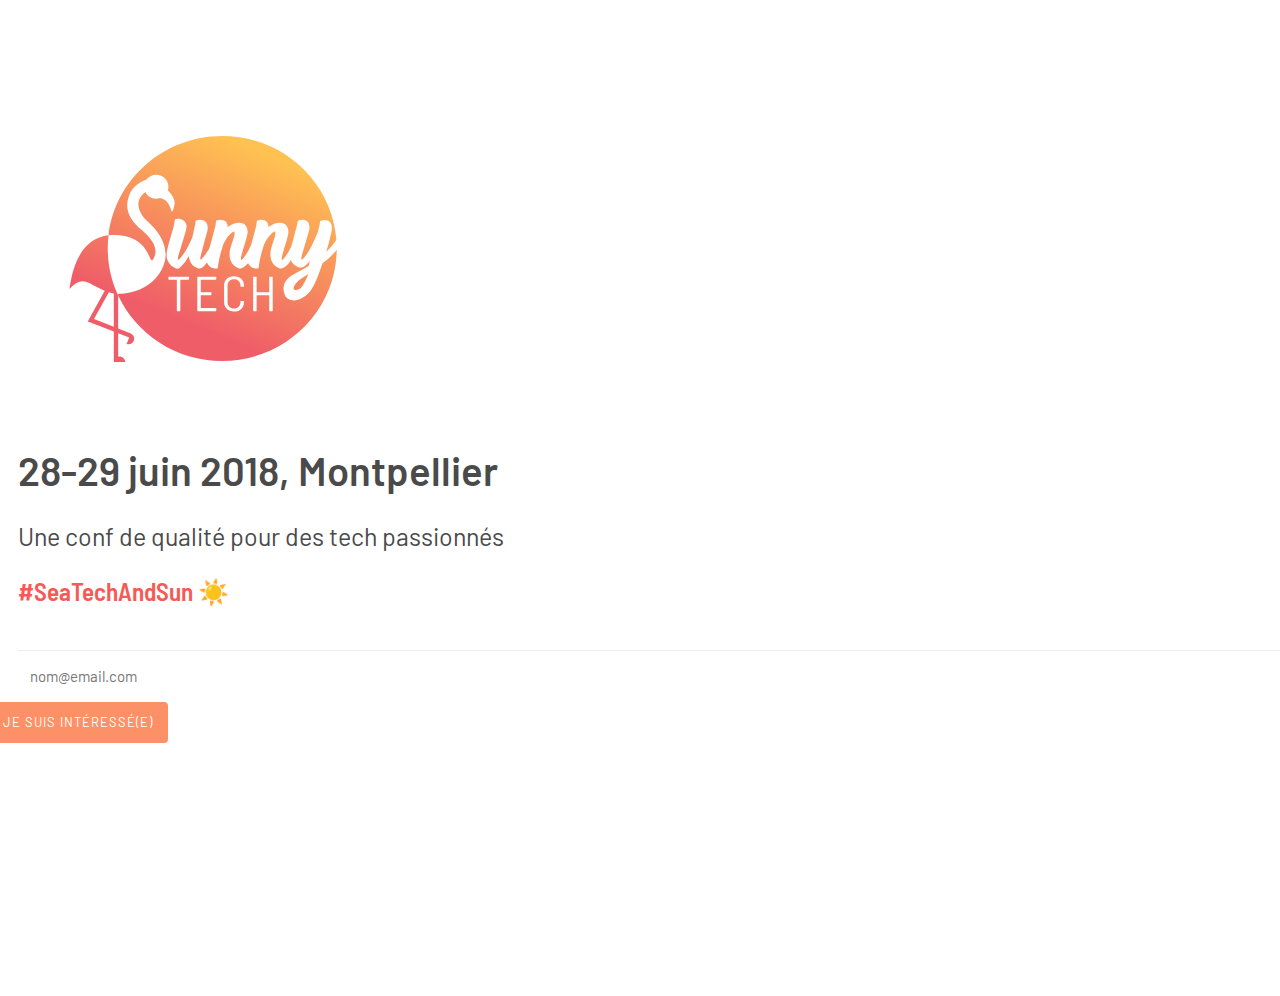
==== commit 747c4a15: "Add final logo" ====
--- a/index.html
+++ b/index.html
@@ -14,75 +14,43 @@
 
   <!-- Styles -->
   <link rel="stylesheet" href="css/font-awesome.min.css">
-  <link rel="stylesheet" href="css/animate.css">
-  <link href='http://fonts.googleapis.com/css?family=Raleway:400,100,200,300,500,600,700,800,900|Montserrat:400,700' rel='stylesheet' type='text/css'>
-
+  <link rel="stylesheet" href="css/animate.css"> 
+  <link href="https://fonts.googleapis.com/css?family=Barlow|Barlow+Semi+Condensed" rel="stylesheet"> 
 
   <link rel="stylesheet" href="css/bootstrap.min.css">
   <link rel="stylesheet" href="css/main.css">
 
   <script src="js/modernizr-2.7.1.js"></script>
-
 </head>
 
 <body>
 
-
-    <div class="navbar navbar-inverse navbar-fixed-top">
       <div class="container">
-        <div class="navbar-header">
-          <button type="button" class="navbar-toggle" data-toggle="collapse" data-target=".navbar-collapse">
-            <span class="icon-bar"></span>
-            <span class="icon-bar"></span>
-            <span class="icon-bar"></span>
-          </button>
-          <a class="logo" href="index.html"><img height="72px" src="img/sunny-tech-logo-version1.svg" alt="Logo"></a>
-        </div>
-        <div class="navbar-collapse collapse">
-          <ul class="nav navbar-nav navbar-right" style="margin-top:13px">
-            <li><a href="#lang-en" class="link" onclick="window.lang.change('en'); return false;">🇺🇸 En</a> | <a  class="link" href="#lang-fr" onclick="window.lang.change('fr'); return false;">🇫🇷 Fr</a></li>
-          </ul>
-        </div><!--/.navbar-collapse -->
-      </div>
-    </div>
-
-    <header>
-      <div class="container">
-        <div class="row">
-          <div class="col-xs-6">
-          </div>
-          <div class="col-xs-6 signin text-right navbar-nav">
-            <a href="#lang-en"  class="link" onclick="window.lang.change('en'); return false;">🇺🇸 En</a> | <a  class="link" href="#lang-fr" onclick="window.lang.change('fr'); return false;">🇫🇷 Fr</a>
-          </div>
-        </div>
-
         <div class="row header-info">
           <div class="col-sm-10 col-sm-offset-1 text-center">
 
-            <a href="index.html"><img class="main-logo" src="img/sunny-tech-logo-version1.svg" alt="Logo"style="margin-top: -50px; filter: drop-shadow(0px 0px 14px rgba(255,255,255, 0.6));"></a>
+            <a href="index.html"><img class="main-logo" src="img/logo.svg" alt="Logo"></a>
             <br />
-            <p lang="fr" class="lead wow fadeIn value-proposition" data-wow-delay="0.2s" data-lang-token="value-proposition">Une conf de qualité pour des tech passionnés</p>
-            <p lang="fr" class="lead wow fadeIn value-proposition" data-wow-delay="0.4s">#SeaTechAndSun</p>
-            <p lang="fr" class="lead wow fadeIn value-proposition" data-wow-delay="0.6s" data-lang-token="conf-date">28-29 juin 2018, Montpellier ☀️</p>
+            <h1 lang="fr" class="lead lead1 wow fadeIn value-proposition" data-wow-delay="0.2s" data-lang-token="conf-date">28-29 juin 2018, Montpellier</h1>
+            <p lang="fr" class="lead wow fadeIn value-proposition" data-wow-delay="0.4s" data-lang-token="value-proposition">Une conf de qualité pour des tech passionnés</p>
+            <p lang="fr" class="lead wow fadeIn value-proposition sea" data-wow-delay="0.6s">#SeaTechAndSun ☀️</p>
             <br />
 
-
-            <div class="row">
+            <div class="row wow fadeIn" data-wow-delay="0.8s">
               <div class=" col-sm-6 col-sm-offset-3 col-md-4 col-md-offset-4"  data-wow-delay="0.8s" >
                 <div class="row">
-
-                        <h3 lang="fr" data-lang-token="news" class="lead wow fadeIn value-proposition">Restez au courant !</h2>
-
                     <form method="post" id="mc-embedded-subscribe-form" name="mc-embedded-subscribe-form" class="validate" target="_blank">
-
-                      <div id="mc_embed_signup1" class="col-xs-12 col-sm-12">
-
-
+                      <div id="mc_embed_signup1" >
                           <div id="mc_embed_signup_scroll">
-                            <input type="email" value="" name="EMAIL" class="email form-control" id="mc-email" placeholder="name@dot.com" required>
-                            <!-- real people should not fill this in and expect good things - do not remove this or risk form bot signups-->
-                            <div style="position: absolute; left: -5000px;" aria-hidden="true">
-                              <input type="text" name="b_bc52bec3c758ad9f9e5b5bce7_d9ed0e9aab" tabindex="-1" value="">
+                            <div class="col-xs-12 col-sm-8">
+                              <input lang="fr" type="email" value="" name="EMAIL" class=" email form-control" id="mc-email" placeholder="nom@email.com" required>
+                              <!-- real people should not fill this in and expect good things - do not remove this or risk form bot signups-->
+                              <div style="position: absolute; left: -5000px;" aria-hidden="true">
+                                <input type="text" name="b_bc52bec3c758ad9f9e5b5bce7_d9ed0e9aab" tabindex="-1" value="">
+                              </div>
+                            </div>
+                            <div class="col-xs-12 col-sm-4">
+                              <input type="submit" lang="fr" class="btn btn-primary btn-lg" value="Je suis intéressé(e)" name="subscribe" id="mc-embedded-subscribe">
                             </div>
                           </div>
                       </div>
@@ -95,7 +63,6 @@
           </div>
         </div>
       </div>
-    </header>
 
     <!-- Javascript
     ================================================== -->
--- a/css/main.css
+++ b/css/main.css
@@ -11,85 +11,9 @@
 /* ==========================================================================
    Global styles
    ========================================================================== */
-h1, h2, h3, h4, h5, h6, p, .btn, .navbar-nav a, .form-control, .list-inline, small, #pricing {
-  font-family: 'Montserrat', sans-serif;
+  h1, h2, h3, h4, h5, h6, p, .btn, .navbar-nav a, .form-control, .list-inline, small, #pricing {
+  font-family: 'Barlow', sans-serif;
 }
-
-p, .lead {
-	font-family: 'Raleway', sans-serif;
-}
-
-h1 {
-  font-size: 55px;
-  line-height: 55px;
-  letter-spacing: -1px;
-  color: #ffffff;
-  font-weight: 700;
-}
-
-h2 {
-  font-size: 40px;
-  line-height: 40px;
-  etter-spacing: -0.5px;
-  color: #ffffff;
-  font-weight: 700;
-}
-
-h3 {
-  font-size: 16px;
-  line-height: 30px;
-  letter-spacing: 0px;
-  color: #231f20;
-  font-weight: 700;
-}
-
-.lead {
-  font-size: 21px;
-  line-height: 26px;
-  color: #ffffff;
-  font-weight: 400;
-}
-
-p {
-  font-size: 17px;
-  line-height: 22px;
-  color: #929496;
-  font-weight: 400;
-}
-
-/*------------------Utilities---------------------*/
-a {
-  color: inherit;
-  font-weight: inherit;
-  font-size: inherit;
-  text-decoration: none;
-}
-
-a:hover, a:focus {
-  text-decoration: none;
-  color: #231f20;
-  -webkit-transition: all 0.35s ease-in-out;
-  -moz-transition: all 0.35s ease-in-out;
-  -o-transition: all 0.35s ease-in-out;
-  transition: all 0.35s ease-in-out;
-}
-
-.fa-lg {
-  font-size: 1.33333em;
-  line-height: 0.75em;
-  vertical-align: -10%;
-}
-
-::selection {
-	background: #231f20; /* Safari */
-	color: #FFFFFF;
-}
-::-moz-selection {
-	background: #231f20; /* Firefox */
-	color: #FFFFFF;
-}
-
-
 /*------------------Buttons---------------------*/
 .btn:focus {
   outline: 0px auto -webkit-focus-ring-color;
@@ -105,9 +29,10 @@
 .btn-lg {
   font-size: 13px;
   line-height: 1.33;
-  padding: 22px 30px;
+  padding: 12px 15px;
   font-weight: 400;
   letter-spacing: 1px;
+  margin-left: -30px;
 }
 
 .btn-sm {
@@ -154,137 +79,15 @@
   color: #231f20;
 }
 
-
-
-
-/*-----------------Margins------------------*/
-.margin-0 {
-    margin-bottom: 0 !important;
-}
-.margin-10 {
-    margin-bottom: 10px !important;
-}
-.margin-15 {
-    margin-bottom: 15px !important;
-}
-.margin-20 {
-    margin-bottom: 20px !important;
-}
-.margin-30 {
-    margin-bottom: 30px !important;
-}
-.margin-40 {
-    margin-bottom: 40px !important;
-}
-.margin-50 {
-    margin-bottom: 50px !important;
-}
-.margin-60 {
-    margin-bottom: 60px !important;
-}
-.margin-70 {
-    margin-bottom: 70px !important;
-}
-.margin-80 {
-    margin-bottom: 80px !important;
-}
-.margin-90 {
-    margin-bottom: 90px !important;
-}
-.margin-100 {
-    margin-bottom: 100px !important;
-}
-
-
-/*-----------------Colors------------------*/
-
-.black {
-  color: #231f20;
-}
-
-.blue {
-  color: #fc9067;
-}
-
-.white {
-  color: #ffffff;
-}
-
-.black-bg {
-  background: #231f20;
-}
-
-.blue-bg {
-  background: #fc9067;
-}
-
-.white-bg {
-  background: #ffffff;
-}
-
-.purple-bg {
-	background: #6d3f96;
-}
-
-
-
-/* ==========================================================================
-   Nav Styles
-   ========================================================================== */
-
-.navbar {
-    border: 0px solid rgba(0, 0, 0, 0);
-    box-shadow: 2px 2px 6px 0px rgba(0, 0, 0, 0.2);
-    background: #ffffff;
-    opacity: 0.9;
-    margin: auto;
-    min-height: 72px;
-    padding-top: 0px;
-    position: fixed;
-    top: -72px;
-    transition: top 0.4s ease 0s;
-}
-
-.navbar.open {
-    top: 0;
-}
-
-.navbar-inverse .navbar-nav > li > a, .navbar-nav a {
-    color: #333;
-    font-size: 14px;
-    letter-spacing: 1px;
-}
-
-.navbar-inverse .navbar-nav > li > a:hover {
-    color: #666;
-    opacity: 0.6;
-}
-
-.nav > li > a {
-    position: relative;
-    display: block;
-    padding: 10px 10px;
-}
-
-.navbar-inverse .navbar-collapse, .navbar-inverse .navbar-form {
-    border-color: #fc9067;
-}
-
-.navbar-inverse .navbar-toggle {
-    border-color: transparent;
-}
-
-
-
 /* ==========================================================================
    Main styles
    ========================================================================== */
-header {
-  background: url(../img/img3.jpg) no-repeat center center;
+body {
+  background: url(../img/background.jpg) no-repeat center center;
   width: 100%;
   padding: 20px 10px 60px 10px;
-  height: 100vh;
-  overflow: hidden;
+  height: 100%;
+  min-height: 100vh;
   background-size: cover;
   -webkit-background-size: cover;
   -moz-background-size: cover;
@@ -292,295 +95,39 @@
 }
 
 .header-info {
-  position: absolute;
+  position: relative;
   width: 100%;
-  left: 0;
-  right: 0;
   margin-left: 0px;
   margin-top: 3%;
 }
 
-.signin {
-  padding-top: 9px;
+.main-logo {
+  width: 370px;
+  max-width: 100%;
+  margin-bottom: 0px;
 }
 
-.main-logo {
-  margin-top: -50px;
-  filter: drop-shadow(0px 0px 14px rgba(255,255,255, 0.6));
-}
-
-.value-proposition {
+.value-proposition.lead {
   margin-top:10px;
   font-size: 25px;
-}
-
-.link {
-  display: inline-block !important;
+  color: #4A4A4A;
 }
 
 
-.mouse-icon {
-    border: 2px solid #fff;
-    border-radius: 16px;
-    display: block;
-    height: 50px;
-    margin: -100px auto 50px;
-    position: relative;
-    width: 30px;
-    z-index: 10;
-}
-.mouse-icon .scroll {
-    animation-delay: 0s;
-    animation-duration: 1s;
-    animation-iteration-count: infinite;
-    animation-name: scrolling;
-    animation-play-state: running;
-    animation-timing-function: linear;
-}
-.mouse-icon .scroll {
-    background: #fff none repeat scroll 0 0;
-    border-radius: 10px;
-    height: 10px;
-    margin-left: auto;
-    margin-right: auto;
-    position: relative;
-    top: 4px;
-    width: 4px;
-}
-@keyframes scrolling {
-0% {
-    opacity: 0;
-    top: 5px;
-}
-30% {
-    opacity: 1;
-    top: 10px;
-}
-100% {
-    opacity: 0;
-    top: 25px;
-}
+.value-proposition.lead1 {
+  font-family: 'Barlow';
+  font-weight: 600;
+  margin-top:10px;
+  font-size: 40px;
 }
 
-.pad-xl {
-	padding: 200px 0px;
+.value-proposition.sea {
+  font-family: 'Barlow Semi Condensed';
+  font-weight: 600;
+  margin-top:10px;
+  font-size: 25px;
+  color: #F55A56;
 }
-
-.pad-lg {
-	padding: 160px 0px;
-}
-
-.pad-sm {
-	padding: 80px 0px;
-}
-
-.pad-xs {
-	padding: 30px 0px;
-}
-
-
-
-#be-the-first {
-  background: url(../img/be-the-first-bg.jpg) #231f20 no-repeat center center fixed;
-  min-height: 300px;
-  -webkit-background-size: cover;
-  -moz-background-size: cover;
-  -o-background-size: cover;
-  background-size: cover;
-}
-
-hr.line {
-	width: 100%;
-	border: 2px solid;
-}
-
-.orange {
-	border-color: #fda603;
-	color: #fda603;
-}
-
-.blue {
-	border-color: #5489fd;
-	color: #5489fd
-}
-
-.yellow {
-	border-color: #fcff43;
-	color: #fcff43;
-}
-
-.iphone {
-    position: relative;
-    height: 200px;
-}
-
-.iphone img {
-    margin: 0 auto;
-    position: absolute;
-    left: 0;
-    right: 0;
-    width: 100%;
-    max-width: 440px;
-}
-
-
-#invite {
-  background: #f2f2f2;
-}
-
-.fa-envelope-o {
-  color: #fc9067;
-  font-size: 22px;
-  display: block;
-  padding-top: 15px;
-  width: 60px;
-  height: 60px;
-  border: 2px solid #fc9067;
-  -moz-border-radius: 30px;
-  -o-border-radius: 30px;
-  -webkit-border-radius: 30px;
-  border-radius: 30px;
-  margin: auto;
-}
-
-
-
-.news-container {
-  padding: 10px 0px 20px;
-  border-bottom: 1px dotted #d9d9d9;
-}
-
-.news-img {
-  padding-right: 20px;
-}
-
-footer {
-  background: #ffffff;
-  padding: 40px 0px;
-}
-
-.social li a:hover {
-  opacity: 0.5;
-}
-
-#cfp {
-  background: #fc9067;
-}
-
-
-/*---------------Pricing Tables-------------------*/
-
-
-#pricing {
-  background: #fc9067;
-}
-
-.pricing-container {
-  padding-left: 0px;
-  padding-right: 0px;
-}
-
-.pricing-table {
-  background: transparent;
-  margin-bottom: 50px;
-  margin-top: 0px;
-  -webkit-transition: all 0.25s ease-in-out;
-  -moz-transition: all 0.25s ease-in-out;
-  -o-transition: all 0.25s ease-in-out;
-  transition: all 0.25s ease-in-out;
-}
-.pricing-table.active {
-  box-shadow: 0px 0px 12px rgba(41,46,50,0.6);
-  position: absolute;
-  margin: auto;
-  z-index: 200;
-  border-top-left-radius: 10px;
-  border-top-right-radius: 10px;
-}
-
-.pricing-table:hover {
-  margin-top: -10px;
-  -webkit-transition: all 0.25s ease-in-out;
-  -moz-transition: all 0.25s ease-in-out;
-  -o-transition: all 0.25s ease-in-out;
-  transition: all 0.25s ease-in-out;
-}
-
-.pricing-table li {
-  padding-left: 20px;
-  padding-right: 20px;
-}
-
-.headline {
-  background: #231f20;
-  color: #FFFFFF;
-  padding: 10px;
-  border-top-left-radius: 10px;
-  border-top-right-radius: 10px;
-}
-
-.price {
-    background: none repeat scroll 0 0 #231f20;
-    color: #FFFFFF;
-    font-size: 32px;
-    font-weight: bold;
-    padding-bottom: 20px;
-    padding-top: 20px;
-}
-
-
-.pricing-table:hover li.price  {
-  background: #303236;
-  -webkit-transition: all 0.85s ease-in-out;
-  -moz-transition: all 0.85s ease-in-out;
-  -o-transition: all 0.85s ease-in-out;
-  transition: all 0.85s ease-in-out;
-}
-
-.price small {
-  font-weight: 300;
-  color: #929496;
-}
-
-.info {
-  padding-top: 20px;
-  padding-bottom: 20px;
-  font-weight: 300;
-  font-size: 13px;
-  color: #929496;
-  background: #ffffff;
-}
-
-.features {
-  color: #231f20;
-  font-weight: bold;
-  padding-top: 12px;
-  padding-bottom: 15px;
-  border-bottom: 1px dotted #E8EAEA;
-  background: #ffffff
-}
-
-.features.first {
-  border-top: 1px dotted #E8EAEA;
-}
-
-.features.last {
-  padding-top: 17px;
-  padding-bottom: 20px;
-}
-
-.features.last a {
-	color: #fc9067;
-	font-size: 14px;
-	letter-spacing: 1px;
-}
-
-.pricing-container .btn {
-    border-radius: 0;
-}
-
-
-
 
 /* ==========================================================================
    Form styles
@@ -589,12 +136,12 @@
     background-color: #FFFFFF;
     background-image: none;
     border: 0px solid transparent;
-    border-radius: 4px;
     box-shadow: 0 1px 1px rgba(0, 0, 0, 0.075) inset;
     color: #929496;
     display: block;
     font-size: 15px;
-    height: 60px;
+    height: 40px;
+    width: 100%;
     line-height: 1.42857;
     padding: 6px 12px;
     transition: border-color 0.15s ease-in-out 0s, box-shadow 0.15s ease-in-out 0s;
@@ -618,7 +165,6 @@
     opacity: 1;
 }
 
-
 #mc_embed_signup2 {
   margin-top: 20px;
 }
@@ -629,70 +175,10 @@
 
 /* Landscape phones and down */
 @media (max-width: 480px) {
-  .btn-lg {
-    font-size: 12.5px;
-    line-height: 1.33;
-    padding: 16px 13px;
-    letter-spacing: 0px;
-  }
-  .btn-wide {
-    width: 100%;
-    font-size: 12.5px;
-    line-height: 1.33;
-    padding: 16px 13px;
-    letter-spacing: 0px;
-  }
-  #be-the-first {
-      background-attachment: scroll;
-  }
+  .btn-lg { margin-left: 0; width: 100%; }
 }
-
-
-/* Landscape phone to portrait tablet */
-@media (min-width: 481px) and (max-width: 767px) {
-
-#be-the-first {
-      background-attachment: scroll;
-  }
-
-}
-
-
-/* Portrait tablet to landscape and desktop */
-@media (min-width: 768px) and (max-width: 991px) {
-
-#be-the-first {
-      background-attachment: scroll;
-  }
-
-}
-
-/* desktop */
-@media (min-width: 768px) {
-
-#mc_embed_signup2 {
-  margin-top: 0;
-}
-
-
-}
-
-
-
-/* Desktops and laptops ----------- */
-@media (min-width: 992px) and (max-width: 1199px) {
-
-}
-
-
-
-/* Large screens ----------- */
-@media (min-width: 1200px) and (max-width: 3000px) {
-
-}
-
-
-
-
-
-.main-logo { max-width: 500px; width:100%; }+/* Landscape phones and down */
+@media (min-width: 480px) and (max-width: 786px) {
+  .btn-lg { margin-left: 0; }
+  .form-control { width: auto; margin: 0 auto; }
+}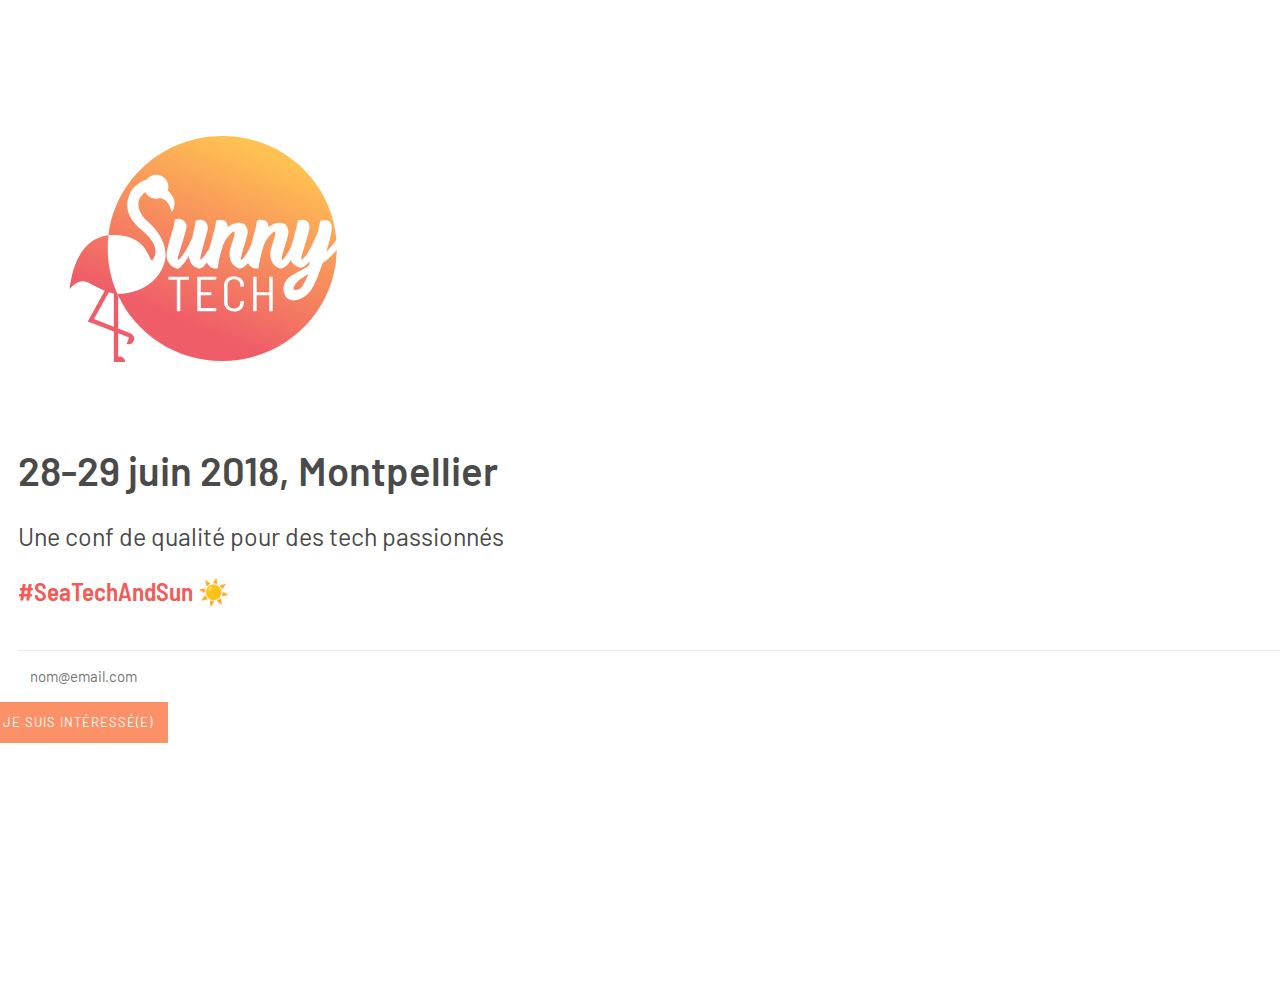
==== commit 12d89f4f: "Remove border radius" ====
--- a/index.html
+++ b/index.html
@@ -43,7 +43,7 @@
                       <div id="mc_embed_signup1" >
                           <div id="mc_embed_signup_scroll">
                             <div class="col-xs-12 col-sm-8">
-                              <input lang="fr" type="email" value="" name="EMAIL" class=" email form-control" id="mc-email" placeholder="nom@email.com" required>
+                              <input lang="fr" type="email" value="" name="EMAIL" class="custom-border email form-control" id="mc-email" placeholder="nom@email.com" required>
                               <!-- real people should not fill this in and expect good things - do not remove this or risk form bot signups-->
                               <div style="position: absolute; left: -5000px;" aria-hidden="true">
                                 <input type="text" name="b_bc52bec3c758ad9f9e5b5bce7_d9ed0e9aab" tabindex="-1" value="">
--- a/css/main.css
+++ b/css/main.css
@@ -14,6 +14,11 @@
   h1, h2, h3, h4, h5, h6, p, .btn, .navbar-nav a, .form-control, .list-inline, small, #pricing {
   font-family: 'Barlow', sans-serif;
 }
+
+.custom-border {
+  border-radius: 0px;
+  border: none;
+}
 /*------------------Buttons---------------------*/
 .btn:focus {
   outline: 0px auto -webkit-focus-ring-color;
@@ -22,7 +27,7 @@
 
 .btn {
   text-transform: uppercase;
-  border-radius: 4px;
+  border-radius: 0px;
   border: none;
 }
 
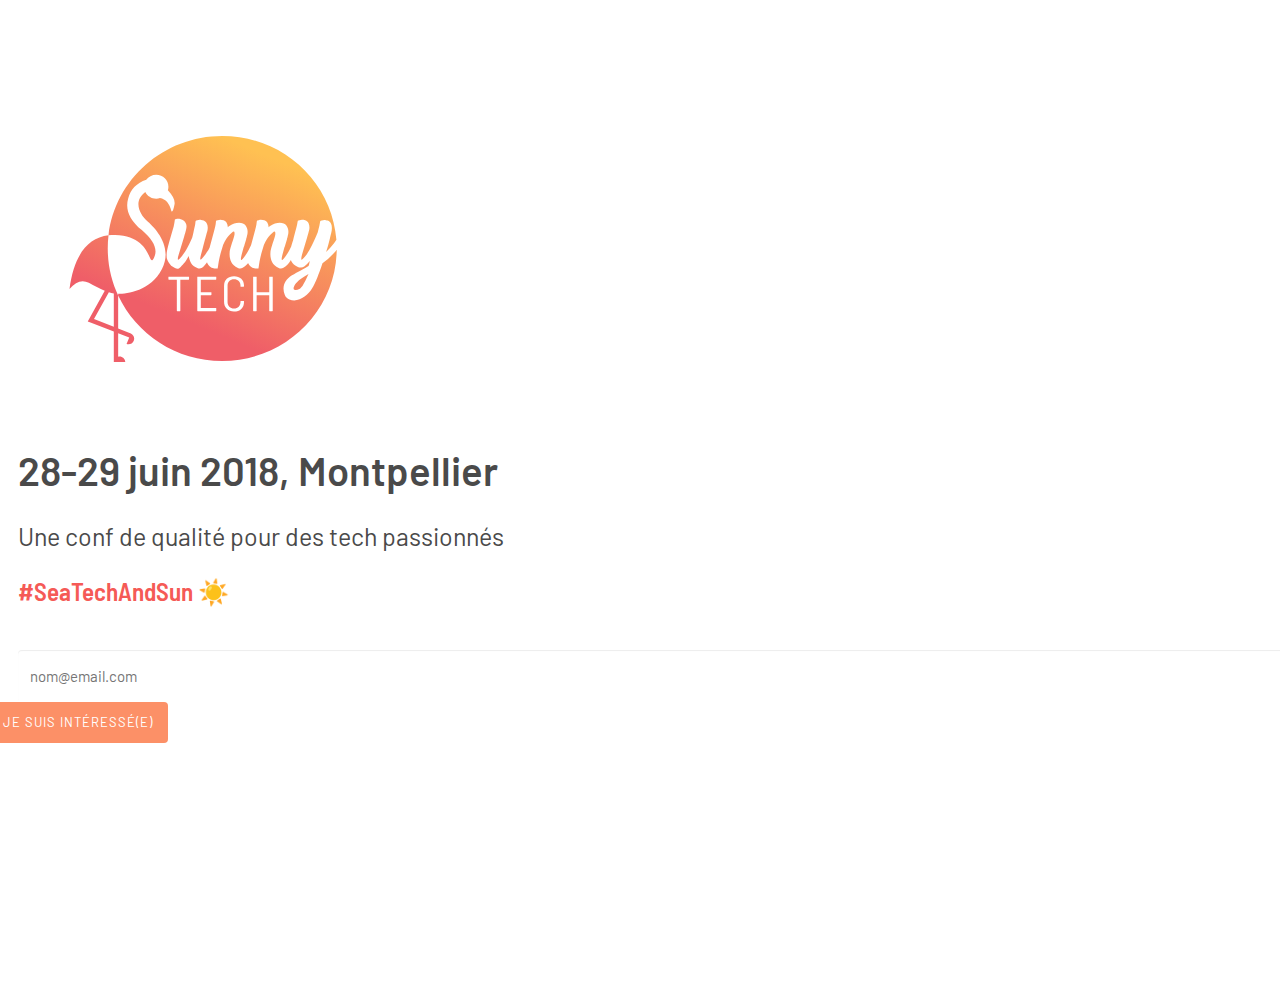
==== commit 33cb74e9: "Correctly handle button border radius" ====
--- a/index.html
+++ b/index.html
@@ -43,14 +43,14 @@
                       <div id="mc_embed_signup1" >
                           <div id="mc_embed_signup_scroll">
                             <div class="col-xs-12 col-sm-8">
-                              <input lang="fr" type="email" value="" name="EMAIL" class="custom-border email form-control" id="mc-email" placeholder="nom@email.com" required>
+                              <input lang="fr" type="email" value="" name="EMAIL" class="custom-left-border-radius email form-control" id="mc-email" placeholder="nom@email.com" required>
                               <!-- real people should not fill this in and expect good things - do not remove this or risk form bot signups-->
                               <div style="position: absolute; left: -5000px;" aria-hidden="true">
                                 <input type="text" name="b_bc52bec3c758ad9f9e5b5bce7_d9ed0e9aab" tabindex="-1" value="">
                               </div>
                             </div>
                             <div class="col-xs-12 col-sm-4">
-                              <input type="submit" lang="fr" class="btn btn-primary btn-lg" value="Je suis intéressé(e)" name="subscribe" id="mc-embedded-subscribe">
+                              <input type="submit" lang="fr" class="custom-right-border-radius btn btn-primary btn-lg" value="Je suis intéressé(e)" name="subscribe" id="mc-embedded-subscribe">
                             </div>
                           </div>
                       </div>
--- a/css/main.css
+++ b/css/main.css
@@ -14,12 +14,29 @@
   h1, h2, h3, h4, h5, h6, p, .btn, .navbar-nav a, .form-control, .list-inline, small, #pricing {
   font-family: 'Barlow', sans-serif;
 }
-
-.custom-border {
-  border-radius: 0px;
-  border: none;
-}
 /*------------------Buttons---------------------*/
+.custom-left-border-radius {
+  -webkit-border-top-left-radius: 4px;
+  -moz-border-bottom-left-radius: 4px;
+  border-top-left-radius: 4px;
+  border-bottom-left-radius: 4px;
+  -webkit-border-top-right-radius: 0px;
+  -moz-border-bottom-right-radius: 0px;
+  border-top-right-radius: 0px;
+  border-bottom-right-radius: 0px;
+}
+
+.custom-right-border-radius {
+  -webkit-border-top-right-radius: 4px;
+  -moz-border-bottom-right-radius: 4px;
+  border-top-right-radius: 4px;
+  border-bottom-right-radius: 4px;
+  -webkit-border-top-left-radius: 0px;
+  -moz-border-bottom-left-radius: 0px;
+  border-top-left-radius: 0px;
+  border-bottom-left-radius: 0px;
+}
+
 .btn:focus {
   outline: 0px auto -webkit-focus-ring-color;
   outline: none;
@@ -27,7 +44,6 @@
 
 .btn {
   text-transform: uppercase;
-  border-radius: 0px;
   border: none;
 }
 
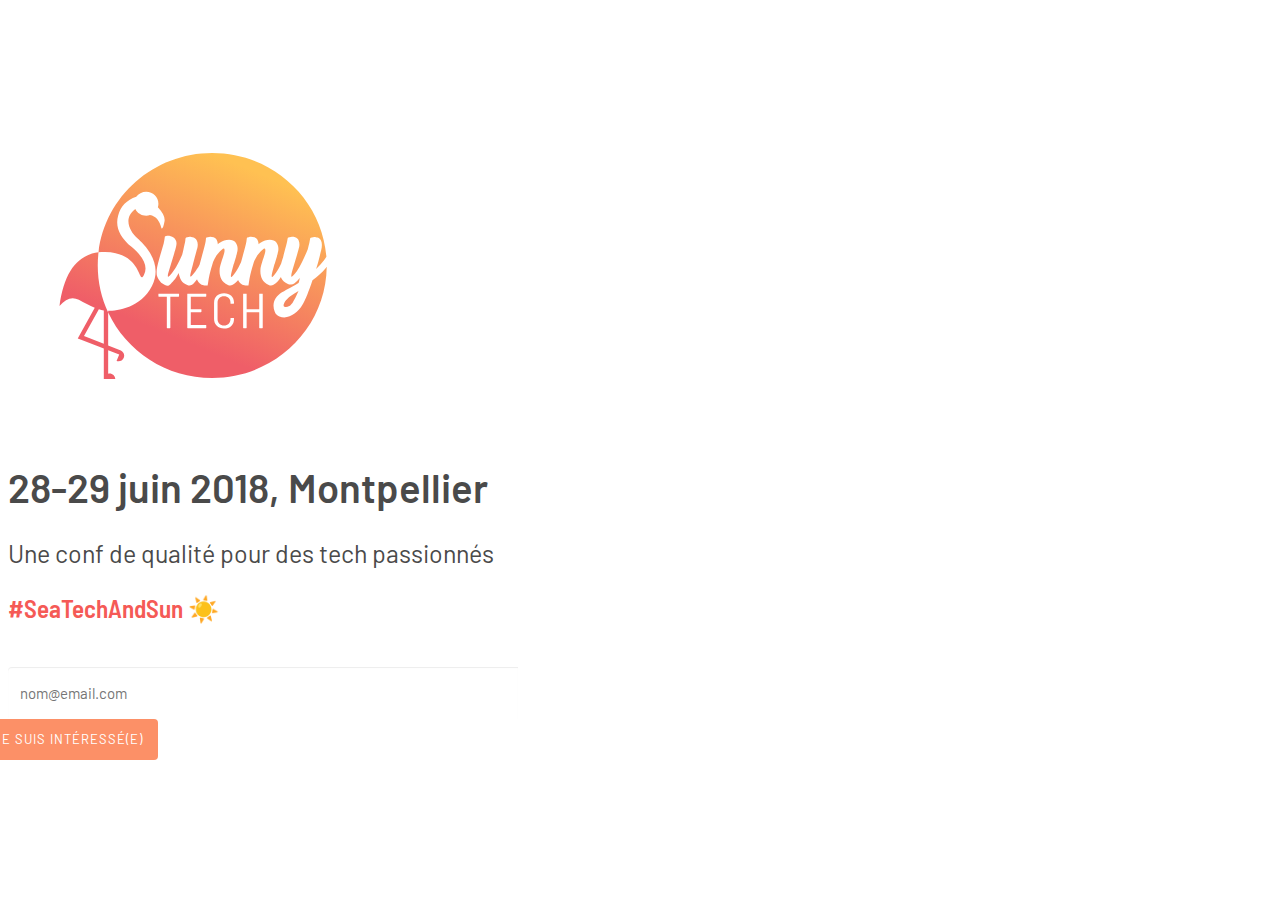
==== commit afe2cce6: "Add GA" ====
--- a/index.html
+++ b/index.html
@@ -1,5 +1,14 @@
 <!DOCTYPE html>
 <html lang="fr"><head>
+  <!-- Global site tag (gtag.js) - Google Analytics -->
+  <script async src="https://www.googletagmanager.com/gtag/js?id=UA-110450364-1"></script>
+  <script>
+    window.dataLayer = window.dataLayer || [];
+    function gtag(){dataLayer.push(arguments);}
+    gtag('js', new Date());
+    gtag('config', 'UA-110450364-1');
+  </script>
+
   <meta charset="utf-8">
   <title>Sunny Tech 2018</title>
   <meta name="keywords" content="">
--- a/css/main.css
+++ b/css/main.css
@@ -16,23 +16,15 @@
 }
 /*------------------Buttons---------------------*/
 .custom-left-border-radius {
-  -webkit-border-top-left-radius: 4px;
-  -moz-border-bottom-left-radius: 4px;
   border-top-left-radius: 4px;
   border-bottom-left-radius: 4px;
-  -webkit-border-top-right-radius: 0px;
-  -moz-border-bottom-right-radius: 0px;
   border-top-right-radius: 0px;
   border-bottom-right-radius: 0px;
 }
 
 .custom-right-border-radius {
-  -webkit-border-top-right-radius: 4px;
-  -moz-border-bottom-right-radius: 4px;
   border-top-right-radius: 4px;
   border-bottom-right-radius: 4px;
-  -webkit-border-top-left-radius: 0px;
-  -moz-border-bottom-left-radius: 0px;
   border-top-left-radius: 0px;
   border-bottom-left-radius: 0px;
 }
@@ -106,7 +98,6 @@
 body {
   background: url(../img/background.jpg) no-repeat center center;
   width: 100%;
-  padding: 20px 10px 60px 10px;
   height: 100%;
   min-height: 100vh;
   background-size: cover;
@@ -119,13 +110,16 @@
   position: relative;
   width: 100%;
   margin-left: 0px;
-  margin-top: 3%;
+  display: flex;
+  min-height: 100vh;
+  align-items: center;
 }
 
 .main-logo {
   width: 370px;
   max-width: 100%;
   margin-bottom: 0px;
+  margin-top: -15%;
 }
 
 .value-proposition.lead {
@@ -197,6 +191,21 @@
 /* Landscape phones and down */
 @media (max-width: 480px) {
   .btn-lg { margin-left: 0; width: 100%; }
+  .main-logo { margin-top: 0;  }
+  .header-info { margin-bottom: 30px; }
+  .custom-left-border-radius {
+    border-top-left-radius: 4px;
+    border-bottom-left-radius: 0;
+    border-top-right-radius: 4px;
+    border-bottom-right-radius: 0px;
+  }
+
+  .custom-right-border-radius {
+    border-top-left-radius: 0;
+    border-bottom-left-radius: 4px;
+    border-top-right-radius: 0;
+    border-bottom-right-radius: 4px;
+  }
 }
 /* Landscape phones and down */
 @media (min-width: 480px) and (max-width: 786px) {
